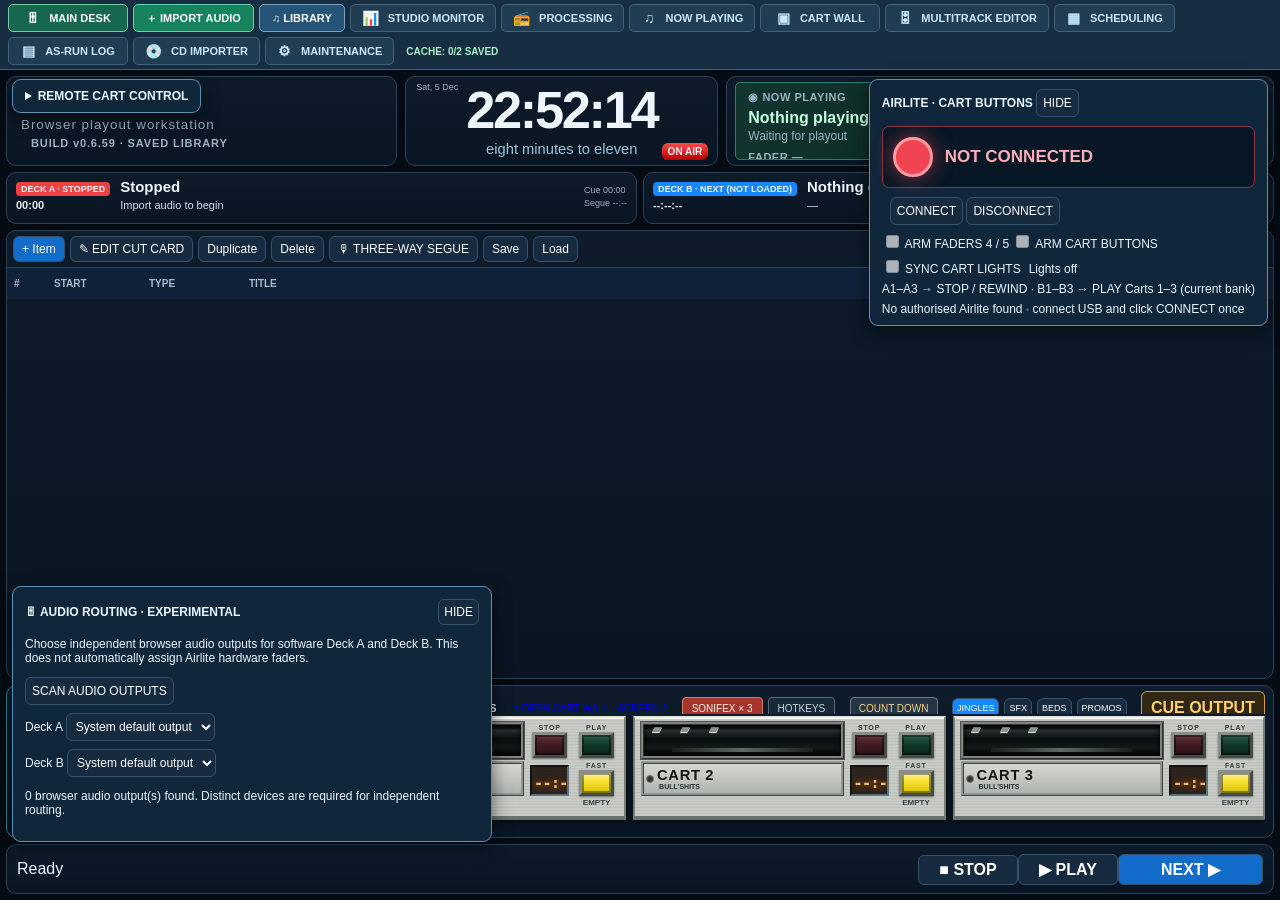
==== index.html @ cf6b505a "Dispatch Airlite CH6 fader state to hotbox and refresh script" ====
<!doctype html>
<html lang="en">
<head>
<meta charset="utf-8">
<meta name="viewport" content="width=device-width,initial-scale=1">
<meta name="theme-color" content="#07111e">
<title>Bull'sHits Playout</title>
<link rel="stylesheet" href="styles.css?v=0.6.49-cart-lamps">
<link rel="manifest" href="manifest.json">
<style>.cacheBadge{display:inline-block;color:#66ed9c;font:bold 9px Arial;margin-left:7px;white-space:nowrap}.row.cacheReady{box-shadow:inset 3px 0 #36cc74}</style><link rel="stylesheet" href="global-nav.css?v=0.6.57"><link rel="stylesheet" href="library-access.css?v=0.6.57"><style>main{grid-template-columns:minmax(0,1fr)!important}.rightPane{display:none!important}.left{min-width:0!important}.headers,.row{grid-template-columns:40px 95px 100px minmax(200px,1fr) 85px 85px 85px 90px!important}.toolbar{display:flex!important;align-items:center;flex-wrap:wrap!important}.toolbar>span{flex:1}.bullSpotifyVisible .rightPane{display:block!important;position:fixed!important;right:12px;top:90px;bottom:70px;width:420px;z-index:3500;overflow:auto;background:#0c1b2c;padding:10px;border:2px solid #5682a1}.bullSpotifyVisible .rightPane .library,.bullSpotifyVisible .rightPane .editor{display:none!important}.bullCard .bullPlayoutSection{border-top:1px solid #45647a;margin-top:18px;padding-top:12px}.bullCard .bullPlayoutSection #editorForm{display:grid;grid-template-columns:repeat(2,minmax(0,1fr));gap:8px}.bullCard .bullPlayoutSection #editorForm[hidden]{display:none!important}</style><style>/* v0.6.26: large centred studio clock */.top .clock{position:relative!important;display:flex!important;align-items:center!important;justify-content:center!important;gap:0!important;padding:3px 8px!important;overflow:hidden!important}.top .clock #clock{display:block!important;font:800 clamp(32px,3.6vw,54px)/1 'Consolas','Arial',monospace!important;font-variant-numeric:tabular-nums!important;letter-spacing:-.055em!important;text-align:center!important;white-space:nowrap!important;margin:auto!important;flex:0 1 auto!important}.top .clock #date{position:absolute!important;top:3px!important;left:8px!important;font-size:9px!important}.top .clock em{position:absolute!important;right:7px!important;bottom:5px!important;padding:3px 6px!important;font-size:10px!important}</style><style>/* v0.6.45: prevent dashboard panel collisions at desktop sizes */html,body{min-height:100%;height:auto!important}body{overflow:auto!important}.app{height:auto!important;min-height:calc(100dvh - 42px)!important;grid-template-rows:116px minmax(0,1fr) 62px!important;align-content:start!important}.top{min-height:116px!important;grid-template-columns:minmax(260px,1.1fr) minmax(270px,.72fr) minmax(360px,1.5fr)!important}.top>.panel{min-height:0!important}.top .clock #clock{font-size:clamp(35px,3.5vw,58px)!important}.top .back{min-height:0!important}main{min-height:0!important;overflow:visible!important}.left{grid-template-rows:200px minmax(235px,1fr) 125px 205px!important;min-height:789px!important;gap:9px!important}.decks{min-height:0!important;overflow:hidden!important}.deck{min-height:0!important;overflow:hidden!important}.deck canvas{height:55px!important}.scheduleBox{min-height:235px!important;overflow:hidden!important}.scheduleBox #schedule{min-height:0!important;overflow:auto!important}.hotbox{min-height:125px!important;overflow:hidden!important}.cartbox{min-height:205px!important;overflow:hidden!important}.cartHead{min-height:34px!important}.cartbox #carts{min-height:110px!important}.app>footer{min-height:62px!important;position:relative!important;z-index:1!important}.bullNav{position:relative!important;z-index:8!important}@media(max-width:1100px){.top{grid-template-columns:minmax(180px,1fr) minmax(220px,1fr) minmax(280px,1.4fr)!important}.top .clock #clock{font-size:clamp(30px,3.4vw,45px)!important}.left{grid-template-rows:200px minmax(235px,1fr) 125px 215px!important;min-height:800px!important}}@media(max-width:740px){.top{grid-template-columns:1fr!important;height:auto!important}.app{grid-template-rows:auto minmax(0,1fr) 62px!important}.top>.panel{min-height:100px!important}.decks{grid-template-columns:1fr!important;overflow:visible!important}.left{grid-template-rows:390px minmax(235px,1fr) 125px 225px!important;min-height:1020px!important}}</style><style>/* v0.6.45 compact single-screen studio desk */html,body{height:100%!important;min-height:0!important;overflow:hidden!important}.app{height:calc(100dvh - 42px)!important;min-height:0!important;grid-template-rows:90px minmax(0,1fr) 50px!important;gap:6px!important;padding:6px!important}.top{height:90px!important;min-height:0!important;grid-template-columns:minmax(200px,1fr) minmax(240px,.8fr) minmax(310px,1.4fr)!important}.top .clock #clock{font-size:clamp(31px,3.2vw,49px)!important}.top .brand h1{font-size:21px!important}.top .back .deskNowPlaying{padding:3px 10px!important}.top .back #deskNpTitle{font-size:18px!important}main{height:100%!important;min-height:0!important;overflow:hidden!important}.left{height:100%!important;min-height:0!important;grid-template-rows:52px minmax(110px,1fr) 63px 153px!important;gap:6px!important}.decks{height:52px!important;min-height:0!important;display:grid!important;grid-template-columns:1fr 1fr!important;gap:6px!important;overflow:hidden!important}.decks .deck{height:52px!important;min-height:0!important;padding:5px 9px!important;display:grid!important;grid-template-columns:auto minmax(0,1fr) auto!important;grid-template-rows:18px 18px!important;align-items:center!important;column-gap:10px!important;overflow:hidden!important}.decks .deck .deckhead{grid-column:1!important;grid-row:1/3!important;display:flex!important;flex-direction:column!important;gap:3px!important;align-items:flex-start!important}.decks .deck .deckhead b{font-size:9px!important;padding:2px 5px!important}.decks .deck .deckhead strong{font-size:11px!important}.decks .deck h2{grid-column:2!important;grid-row:1!important;font-size:15px!important;line-height:18px!important;margin:0!important;white-space:nowrap!important;overflow:hidden!important;text-overflow:ellipsis!important}.decks .deck p{grid-column:2!important;grid-row:2!important;font-size:11px!important;white-space:nowrap!important;overflow:hidden!important;text-overflow:ellipsis!important}.decks .deck canvas{display:none!important}.decks .deck .meta{grid-column:3!important;grid-row:1/3!important;display:flex!important;flex-direction:column!important;gap:3px!important;font-size:9px!important}.scheduleBox{height:100%!important;min-height:0!important;grid-template-rows:auto 31px minmax(0,1fr)!important}.scheduleBox .toolbar{padding:4px 6px!important;gap:5px!important;flex-wrap:nowrap!important;overflow-x:auto!important}.scheduleBox .toolbar button,.scheduleBox .toolbar select{font-size:12px!important;padding:5px 8px!important;white-space:nowrap!important}.scheduleBox .headers{height:31px!important}.scheduleBox #schedule{height:100%!important;min-height:0!important;overflow-y:auto!important}.hotbox{height:63px!important;min-height:0!important;padding:5px 9px!important;overflow:hidden!important;display:grid!important;grid-template-columns:150px minmax(0,1fr)!important;align-items:center!important;gap:10px!important}.hotbox .hotHeader{margin:0!important;display:block!important}.hotbox .hotHeader h3{font-size:11px!important;margin:0!important}.hotbox .hotHeader span{display:none!important}.hotbox .hotBody{min-height:0!important;display:flex!important;align-items:center!important;justify-content:space-between!important;gap:8px!important}.hotbox .hotInfo{min-width:0!important}.hotbox .hotInfo strong{font-size:12px!important}.hotbox .hotInfo small{font-size:10px!important}.hotbox .hotButtons{display:flex!important;gap:4px!important;flex-shrink:0!important}.hotbox .hotButtons button{font-size:11px!important;padding:5px 8px!important}.cartbox{height:153px!important;min-height:0!important;padding:5px 8px!important;overflow:hidden!important}.cartbox .cartHead{height:28px!important;min-height:0!important;margin-bottom:3px!important;gap:7px!important}.cartbox .cartHead h3{font-size:11px!important;white-space:nowrap!important}.cartbox #carts{height:100px!important;min-height:0!important;overflow:hidden!important}.cartbox .routingNote{display:none!important}.app>footer{height:50px!important;min-height:0!important;padding:4px 10px!important;z-index:2!important}.app>footer button{padding:5px 8px!important}.bullNav{min-height:0!important;height:42px!important;overflow:hidden!important}@media(max-height:760px){.app{grid-template-rows:78px minmax(0,1fr) 44px!important}.top{height:78px!important}.left{grid-template-rows:48px minmax(90px,1fr) 56px 132px!important}.decks,.decks .deck{height:48px!important}.hotbox{height:56px!important}.cartbox{height:132px!important}.cartbox #carts{height:86px!important}.app>footer{height:44px!important}}@media(max-width:1050px){.cartbox .cartHead{flex-wrap:nowrap!important;overflow-x:auto!important}.cartbox .cartHead>*{flex-shrink:0!important}.decks .deck .meta{display:none!important}}</style><style>/* v0.6.45: Fader C and Sonifex share bottom row */.left{grid-template-columns:minmax(215px,23%) minmax(0,1fr)!important;grid-template-rows:52px minmax(110px,1fr) 153px!important;column-gap:7px!important}.left>.decks{grid-column:1/-1!important;grid-row:1!important}.left>.scheduleBox{grid-column:1/-1!important;grid-row:2!important}.left>.hotbox{grid-column:1!important;grid-row:3!important;width:100%!important;height:153px!important;min-height:0!important;display:flex!important;flex-direction:column!important;align-items:stretch!important;justify-content:space-between!important;padding:10px!important;gap:8px!important}.left>.hotbox .hotHeader{display:flex!important;flex-direction:column!important;gap:3px!important}.left>.hotbox .hotHeader span{display:block!important;font-size:9px!important}.left>.hotbox .hotBody{flex:1!important;display:flex!important;flex-direction:column!important;align-items:stretch!important;justify-content:space-between!important;gap:6px!important}.left>.hotbox .hotInfo{overflow:hidden!important}.left>.hotbox .hotButtons{display:flex!important;justify-content:space-between!important;gap:4px!important}.left>.hotbox .hotButtons button{flex:1!important;padding:6px 2px!important;font-size:10px!important;min-width:0!important}.left>.cartbox{grid-column:2!important;grid-row:3!important;height:153px!important;min-width:0!important}.left>.cartbox .cartHead{overflow:hidden!important}.left>.cartbox .cartHead h3{font-size:10px!important}.left>.cartbox .cartWallLink{font-size:10px!important}.left>.cartbox .cartBanks button{padding:4px!important;font-size:9px!important}.left>.cartbox #carts{height:100px!important;min-height:0!important}@media(max-height:760px){.left{grid-template-rows:48px minmax(90px,1fr) 132px!important}.left>.hotbox,.left>.cartbox{height:132px!important}.left>.cartbox #carts{height:86px!important}}@media(max-width:1050px){.left{grid-template-columns:minmax(175px,24%) minmax(0,1fr)!important}.left>.cartbox .cartHead .cartWallLink{display:none!important}.left>.cartbox .cartHead{gap:4px!important}}</style><style>/* v0.6.45: unclipped compact live panel */.top .back{height:90px!important;min-height:0!important;box-sizing:border-box!important;overflow:hidden!important;padding:5px 8px!important}.top .back .deskNowPlaying{height:100%!important;min-height:0!important;box-sizing:border-box!important;padding:5px 12px!important;display:grid!important;grid-template-rows:15px minmax(0,1fr) 14px!important;align-items:center!important;gap:1px!important;position:relative!important;overflow:hidden!important}.top .back .deskNpTop,.top .back .deskNpFoot{height:100%!important;min-height:0!important;align-self:center!important;line-height:14px!important}.top .back #deskNpTitle{font-size:clamp(14px,1.35vw,19px)!important;line-height:21px!important;align-self:center!important;margin:0!important}.top .back #deskNpArtist{font-size:10px!important;line-height:12px!important;position:absolute!important;left:12px!important;top:49px!important;right:12px!important;max-width:75%!important}.top .back .deskNpFoot{margin-top:0!important}.top .back .deskNpTop span,.top .back .deskNpFoot span{align-self:center!important}@media(max-height:760px){.top .back{height:78px!important}.top .back .deskNowPlaying{grid-template-rows:14px minmax(0,1fr) 13px!important}.top .back #deskNpArtist{top:43px!important}}</style><style>/* v0.6.45: coherent Now Playing header and Sonifex machine fit */.top .back .deskNowPlaying{display:flex!important;flex-direction:column!important;justify-content:space-between!important;align-items:stretch!important;gap:2px!important;padding:5px 10px!important}.top .back .deskNpTop{height:14px!important;flex:0 0 14px!important;line-height:14px!important}.top .back .deskNpMiddle{display:flex!important;align-items:center!important;gap:8px!important;min-width:0!important;min-height:0!important;flex:1 1 auto!important;overflow:hidden!important}.top .back .deskNpMiddle #deskNpArtwork{position:static!important;float:none!important;width:36px!important;height:36px!important;flex:0 0 36px!important;object-fit:cover!important;margin:0!important}.top .back .deskNpWords{display:flex!important;flex-direction:column!important;justify-content:center!important;min-width:0!important;flex:1!important;gap:2px!important;overflow:hidden!important}.top .back #deskNpTitle{position:static!important;font-size:clamp(14px,1.3vw,19px)!important;line-height:20px!important;align-self:stretch!important;margin:0!important;white-space:nowrap!important;text-overflow:ellipsis!important;overflow:hidden!important}.top .back #deskNpArtist{position:static!important;max-width:none!important;font-size:11px!important;line-height:13px!important;white-space:nowrap!important;overflow:hidden!important;text-overflow:ellipsis!important}.top .back .deskNpFoot{height:17px!important;min-height:17px!important;flex:0 0 17px!important;line-height:17px!important;display:flex!important;justify-content:space-between!important;align-items:center!important}.top .back .deskNpTimers{display:flex!important;gap:14px!important;font-size:10px!important;white-space:nowrap!important}.top .back .deskNpTimers b{color:#d8fff0!important;font-size:12px!important;font-variant-numeric:tabular-nums!important}.left>.cartbox #carts{height:calc(100% - 27px)!important;max-height:none!important;overflow:visible!important}.left>.cartbox{overflow:hidden!important;padding-bottom:2px!important}.left>.cartbox .cartHead{height:23px!important;min-height:23px!important;margin-bottom:2px!important}.left>.cartbox #carts .cartMachine,.left>.cartbox #carts .sonifex{max-height:100%!important}@media(max-height:760px){.top .back .deskNpMiddle #deskNpArtwork{width:30px!important;height:30px!important;flex-basis:30px!important}.top .back #deskNpTitle{font-size:15px!important}}</style><style>/* v0.6.45 desk clock and stable Now Playing placement */.top .clock{position:relative!important;display:flex!important;flex-direction:column!important;align-items:center!important;justify-content:center!important;gap:1px!important;padding:3px 8px 8px!important}.top .clock #clock{margin:0!important;flex:0 0 auto!important;line-height:1!important}.top .clock #clockWords{display:block!important;color:#9cc5da!important;font-size:11px!important;letter-spacing:.055em!important;line-height:14px!important;text-align:center!important;white-space:nowrap!important}.top .back .deskNowPlaying{position:relative!important;display:grid!important;grid-template-columns:minmax(0,1fr)!important;grid-template-rows:16px minmax(0,1fr) 19px!important;align-items:stretch!important;justify-content:stretch!important;gap:2px!important;overflow:hidden!important;padding:5px 12px!important}.top .back .deskNpTop{grid-row:1!important;display:flex!important;align-items:center!important;justify-content:space-between!important;height:16px!important;line-height:16px!important;flex:none!important}.top .back .deskNpMiddle{grid-row:2!important;display:flex!important;flex-direction:row!important;align-items:center!important;justify-content:flex-start!important;min-height:0!important;min-width:0!important;overflow:hidden!important}.top .back .deskNpWords{position:static!important;display:flex!important;flex-direction:column!important;justify-content:center!important;align-items:flex-start!important;gap:0!important;min-width:0!important;overflow:hidden!important}.top .back #deskNpTitle{position:static!important;display:block!important;font-size:17px!important;line-height:20px!important;height:auto!important;min-height:0!important;align-self:stretch!important;white-space:nowrap!important;overflow:hidden!important;text-overflow:ellipsis!important}.top .back #deskNpArtist{position:static!important;display:block!important;font-size:11px!important;line-height:13px!important;height:auto!important;max-width:100%!important;min-height:0!important;white-space:nowrap!important;overflow:hidden!important;text-overflow:ellipsis!important}.top .back .deskNpFoot{grid-row:3!important;position:static!important;display:flex!important;justify-content:space-between!important;align-items:center!important;line-height:18px!important;height:19px!important;min-height:19px!important;margin:0!important}.top .back .deskNpTimers{display:flex!important;gap:13px!important;align-items:center!important}.top .back .deskNpTimers span{white-space:nowrap!important}.top .back .deskNpTimers b{font-size:12px!important}.left>.cartbox #carts{overflow:hidden!important}</style><script>document.addEventListener('DOMContentLoaded',()=>{const out=document.getElementById('clockWords');if(!out)return;const units=['zero','one','two','three','four','five','six','seven','eight','nine','ten','eleven','twelve','thirteen','fourteen','fifteen','sixteen','seventeen','eighteen','nineteen'];const tens=['','','twenty','thirty','forty','fifty'];const word=n=>n<20?units[n]:tens[Math.floor(n/10)]+(n%10?' '+units[n%10]:'');const update=()=>{const d=new Date(),h=d.getHours(),m=d.getMinutes();const hour12=n=>n%12||12;const next=hour12(h+1),current=hour12(h);out.textContent=m===0?word(current)+" o'clock":m===15?'quarter past '+word(current):m===30?'half past '+word(current):m===45?'quarter to '+word(next):m<30?word(m)+' minute'+(m===1?'':'s')+' past '+word(current):word(60-m)+' minute'+(60-m===1?'':'s')+' to '+word(next)};update();setInterval(update,1000)});</script><style>/* v0.6.45 two-line cassette label */#carts.machineView .sonifexFace .sfCassetteLabel{display:flex!important;flex-direction:column!important;align-items:center!important;justify-content:center!important;gap:0!important;top:1px!important;bottom:1px!important;min-height:0!important;padding:1px 3px!important;white-space:normal!important;line-height:10px!important;overflow:hidden!important}#carts.machineView .sonifexFace .sfCassetteLabel .sfArtistLine,#carts.machineView .sonifexFace .sfCassetteLabel .sfTitleLine{display:block!important;max-width:100%!important;white-space:nowrap!important;overflow:hidden!important;text-overflow:ellipsis!important;line-height:10px!important}#carts.machineView .sonifexFace .sfCassetteLabel .sfArtistLine{font-size:9px!important;font-weight:900!important}#carts.machineView .sonifexFace .sfCassetteLabel .sfTitleLine{font-size:9px!important;font-weight:500!important}</style><style>/* v0.6.45 */.bullSpotifyVisible #bullSpotifyClose{display:block!important;position:sticky!important;top:0!important;margin:0 0 12px auto!important;z-index:10!important;padding:9px 14px!important;background:#9d3034!important;color:white!important;border:1px solid #ff8a8a!important;border-radius:5px!important;font-weight:800!important;cursor:pointer!important}#bullSpotifyClose{display:none!important}.bullCardShade{z-index:12000!important}.bullCardActions{display:flex!important;align-items:center!important;gap:8px!important;flex-wrap:wrap!important}.bullCardActions button:last-child{margin-left:auto!important}</style><style>/* v0.6.45: Now Playing no-overlap layout */
.top .back .deskNowPlaying{display:grid!important;grid-template-columns:minmax(0,1fr)!important;grid-template-rows:16px minmax(36px,1fr) 19px!important;gap:3px!important;padding:6px 12px!important;overflow:hidden!important;align-items:stretch!important;justify-content:stretch!important}
.top .back .deskNpTop{grid-row:1!important;position:static!important;height:16px!important;min-height:16px!important;display:flex!important;align-items:center!important;justify-content:space-between!important}
.top .back .deskNpMiddle{grid-row:2!important;position:static!important;display:flex!important;min-height:36px!important;min-width:0!important;align-items:center!important;gap:8px!important;overflow:hidden!important}
.top .back .deskNpWords{position:static!important;display:flex!important;flex-direction:column!important;justify-content:center!important;align-items:flex-start!important;gap:2px!important;min-width:0!important;flex:1 1 auto!important;overflow:hidden!important}
.top .back #deskNpTitle,.top .back #deskNpArtist{position:static!important;top:auto!important;left:auto!important;right:auto!important;bottom:auto!important;display:block!important;width:100%!important;max-width:100%!important;height:auto!important;min-height:0!important;margin:0!important;padding:0!important;white-space:nowrap!important;overflow:hidden!important;text-overflow:ellipsis!important}
.top .back #deskNpTitle{font-size:16px!important;line-height:19px!important}
.top .back #deskNpArtist{font-size:12px!important;line-height:15px!important}
.top .back .deskNpFoot{grid-row:3!important;position:static!important;height:19px!important;min-height:19px!important;display:flex!important;align-items:center!important;justify-content:space-between!important;gap:10px!important}
.top .back .deskNpTimers{display:flex!important;align-items:center!important;gap:12px!important;white-space:nowrap!important}
</style><style>/* v0.6.45: centred oversized studio clock, spoken-time caption */
.top .clock{position:relative!important;display:flex!important;flex-direction:column!important;justify-content:center!important;align-items:center!important;gap:3px!important;padding:6px 44px 8px!important;min-width:0!important}
.top .clock #clock{display:block!important;font-size:clamp(39px,4.3vw,70px)!important;font-weight:800!important;line-height:1!important;letter-spacing:-.045em!important;text-align:center!important;align-self:center!important;margin:0!important;max-width:100%!important;white-space:nowrap!important}
.top .clock #clockWords{position:static!important;display:block!important;font-size:clamp(11px,1.05vw,15px)!important;line-height:17px!important;letter-spacing:0!important;text-align:center!important;white-space:normal!important;max-width:100%!important}
</style><style>/* v0.6.45: centred, enlarged studio clock and conversational words */
.top .clock{position:relative!important;display:flex!important;flex-direction:column!important;justify-content:center!important;align-items:center!important;gap:4px!important;padding:8px 12px!important;text-align:center!important;overflow:hidden!important}
.top .clock #clock{position:static!important;display:block!important;align-self:center!important;margin:0!important;padding:0!important;font-family:Consolas,'Arial',monospace!important;font-size:clamp(42px,4.1vw,70px)!important;font-weight:800!important;line-height:1!important;letter-spacing:-.045em!important;font-variant-numeric:tabular-nums!important;text-align:center!important;white-space:nowrap!important;max-width:100%!important}
.top .clock #clockWords{position:static!important;display:block!important;align-self:center!important;margin:0!important;padding:0!important;font-size:clamp(12px,1.15vw,16px)!important;line-height:18px!important;white-space:normal!important;text-align:center!important;max-width:100%!important}
.top .clock #date{position:absolute!important;top:5px!important;left:10px!important}
.top .clock em{position:absolute!important;right:9px!important;bottom:5px!important}
@media(max-width:1100px){.top .clock #clock{font-size:clamp(36px,4vw,54px)!important}}
</style><style>
#carts .sfStatus{cursor:pointer;user-select:none}
#carts .sfStatus.cueReady{background:#e6a426!important;color:#241800!important;border-color:#ffe29c!important;box-shadow:0 0 11px #e6a426b0,inset 0 0 6px #ffdf8b!important;font-weight:900}
#carts .cartCued{outline:2px solid #f5b632;outline-offset:-2px}
#cartCueOutput{font-weight:800;color:#ffcf6c;border:1px solid #d39c32;background:#302715;cursor:pointer}
</style></head>
<body><script src="global-nav.js?v=0.6.57" defer></script>
<nav class="bullNav" style="display:flex;gap:12px;align-items:center;padding:7px 12px;background:#172e42;font-size:12px"><a style="color:#b5e4ff" href="production-studio.html" target="_blank" rel="noopener">↗ PRODUCTION STUDIO</a><a style="color:#b5e4ff" href="scheduling.html" target="_blank" rel="noopener">↗ SCHEDULING</a><a style="color:#b5e4ff" href="logging.html" target="_blank" rel="noopener">↗ AS-RUN LOG</a><a style="color:#b5e4ff" href="cart-wall.html" target="_blank" rel="noopener">↗ CART WALL</a><a style="color:#b5e4ff" href="studio-monitor.html" target="_blank" rel="noopener">↗ STUDIO MONITOR</a><a style="color:#b5e4ff" href="now-playing.html" target="_blank" rel="noopener">↗ NOW PLAYING</a><a style="color:#b5e4ff" href="cd-importer.html" target="_blank" rel="noopener">↗ CD IMPORTER</a><span id="safetyCacheStatus" style="color:#a6f5ca;font-size:10px;white-space:nowrap">CACHE: PREPARING</span></nav><div class="app">
<header class="top">
  <section class="panel brand"><h1>BULL'S<b>HITS</b> <span>DEMO</span></h1><small>Browser playout workstation</small><span class="devVersion" title="Development build">BUILD v0.6.59 · SAVED LIBRARY</span></section>
  <section class="panel clock"><div id="date"></div><strong id="clock"></strong><div id="clockWords" aria-label="Time in words"></div><em>ON AIR</em></section>
  <section class="panel back"><div class="backTiming" style="display:none"><small>BACKTIME TO NEXT HARD</small><strong id="backtime">--:--</strong><span id="hardLabel">No hard event</span></div><div class="deskNowPlaying" title="Live Now Playing metadata"><div class="deskNpTop"><span>◉ NOW PLAYING</span><span id="deskNpState">OFF AIR</span></div><div class="deskNpMiddle"><img id="deskNpArtwork" alt="Album cover" style="display:none"><div class="deskNpWords"><strong id="deskNpTitle">Nothing playing</strong><span id="deskNpArtist">Waiting for playout</span></div></div><div class="deskNpFoot"><span id="deskNpFader">FADER —</span><span class="deskNpTimers"><span>UP <b id="deskNpElapsed">00:00</b></span><span>DOWN <b id="deskNpRemaining">00:00</b></span></span></div></div><div class="hiddenMeter"><canvas id="masterMeter" width="360" height="77"></canvas><span id="meterStatus"></span></div></section>
</header>

<main>
<section class="left">
  <div class="decks">
    <section class="panel deck">
      <div class="deckhead"><b class="now">FADER A/B · NOW</b><strong id="remain">00:00</strong></div>
      <h2 id="nowTitle">Stopped</h2><p id="nowArtist">Import audio to begin</p>
      <canvas id="waveNow" width="900" height="70"></canvas>
      <div class="meta"><span id="nowCue">Cue 00:00</span><span id="nowSegue">Segue --:--</span></div>
    </section>
    <section class="panel deck">
      <div class="deckhead"><b class="next">FADER A/B · NEXT</b><strong id="nextStart">--:--:--</strong></div>
      <h2 id="nextTitle">Nothing queued</h2><p id="nextArtist">—</p>
      <canvas id="waveNext" width="500" height="70"></canvas>
      <div class="meta"><span id="nextType">—</span><span id="nextDuration">00:00</span></div>
    </section>
  </div>

  <section class="panel scheduleBox">
    <div class="toolbar">
      <button id="addBlank">+ Item</button><button id="duplicate">Duplicate</button><button id="deleteItem">Delete</button>
      <button id="voiceTrackBtn">🎙 THREE-WAY SEGUE</button><button id="saveSchedule">Save</button><button id="loadSchedule">Load</button>
      <span></span><select id="mode"><option>AUTO</option><option>ASSIST</option><option>LIVE</option></select>
    </div>
    <div class="headers"><div>#</div><div>START</div><div>TYPE</div><div>TITLE</div><div>DUR</div><div>INTRO</div><div>SEGUE</div><div>END</div></div>
    <div id="schedule"></div>
  </section>

  <section class="panel hotbox" id="hotbox"><div class="hotHeader"><h3>FADER C · HOTBOX</h3><span>DRAG & DROP</span></div><div class="hotBody"><div class="hotInfo"><strong id="hotTitle">Drop audio here</strong><small id="hotDetail">From library, playlist or carts</small></div><div class="hotButtons"><button id="hotPlay">▶ PLAY</button><button id="hotStop">■ STOP</button><button id="hotClear">✕ CLEAR</button></div></div></section>

  <section class="panel cartbox">
  <div class="cartHead"><h3>FADER D · SONIFEX CART MACHINES</h3><a href="cart-wall.html" target="_blank" rel="noopener" class="cartWallLink">↗ OPEN CART WALL · SCREEN 2</a><div id="cartViewTabs"><button data-view="machines" class="active">SONIFEX × 3</button><button data-view="hotkeys">HOTKEYS</button></div><button id="cartCounterMode" title="Toggle cart counter direction">COUNT DOWN</button><div class="cartBanks"><button class="bank active" data-bank="0">JINGLES</button><button class="bank" data-bank="1">SFX</button><button class="bank" data-bank="2">BEDS</button><button class="bank" data-bank="3">PROMOS</button></div></div>
  <div id="carts"></div><div class="routingNote">Routing plan: A/B alternating main playout · C independent hotbox · D carts. Optional fader control: CH4 → Deck A · CH5 → Deck B · down stops and loads the next available item.</div>
</section>
</section>

<aside class="rightPane">
  <section class="panel library">
    <h3>AUDIO LIBRARY</h3><button id="loadDemoLibrary" title="Generate five original playable test tracks">LOAD DEMO LIBRARY</button>
    <input id="search" placeholder="Search title or artist">
    <label class="import">Import audio<input id="audioFiles" type="file" accept="audio/*" multiple hidden></label>
    <div id="library"></div>
  </section>

  <section class="panel spotify">
  <div class="spotifyHead"><h3>SPOTIFY REFERENCE</h3><button id="spotifyConnect">Connect Spotify</button></div>
  <div class="spotifySearch"><input id="spotifyQuery" placeholder="Search Spotify for a track or artist"><button id="spotifySearchBtn">Search</button></div>
  <div id="spotifyStatus" class="spotifyStatus">Not connected</div><button id="spotifyListenSelected" title="Listen to selected Spotify track using the official Spotify player">▶ Listen to selected Spotify track</button>
  <div id="spotifyResults" class="spotifyResults"></div>
</section>

<section class="panel editor">
    <h3>ITEM EDITOR</h3>
    <div id="emptyEditor">Select an item in the running order.</div>
    <div id="editorForm" hidden>
      <label>Title<input id="eTitle"></label>
      <label>Artist / detail<input id="eArtist"></label>
      <div class="two"><label>Duration<input id="eDur"></label><label>Start type<select id="eType"><option value="auto">AUTO</option><option value="manual">MANUAL</option><option value="soft">SOFT</option><option value="hard">HARD</option></select></label></div>
      <div class="two"><label>Intro<input id="eIntro"></label><label>Cue<input id="eCue"></label></div>
      <div class="two"><label>Segue<input id="eSegue"></label><label>Fade<input id="eFade"></label></div>
      <label>Fixed hard time<input id="eFixed" placeholder="15:00:00"></label>
    </div>
  </section>
</aside>
</main>

<footer class="panel"><div id="status">Ready</div><div><button id="stopBtn">■ STOP</button><button id="playBtn">▶ PLAY</button><button id="nextBtn" class="go">NEXT ▶</button></div></footer>
</div>
<audio id="deckA"></audio><audio id="deckB"></audio>
<div id="cartModal" class="modal hidden"><div class="modalCard"><h3>Edit cart</h3><label>Name<input id="cartName"></label><label>Colour<input id="cartColor" type="color"></label><label><input id="cartLoop" type="checkbox"> Loop</label><div class="modalActions"><button id="cartClear">Clear cart</button><button id="cartCancel">Cancel</button><button id="cartSave" class="go">Save</button></div></div></div>
<div id="spotifyListenModal" class="modal hidden"><div class="modalCard spotifyListenCard"><div class="spotifyListenHead"><h3>SPOTIFY — PERSONAL LISTENING</h3><button id="spotifyListenClose">✕ Close</button></div><p>Official Spotify player. Playback requires Spotify login and is separate from Eldoret's playout decks, carts and mixer.</p><iframe id="spotifyListenFrame" title="Spotify personal listening" src="about:blank" width="100%" height="352" frameborder="0" allow="autoplay; clipboard-write; encrypted-media; fullscreen; picture-in-picture" loading="lazy"></iframe></div></div><div id="toast"></div>
<script src="cut-levels.js?v=0.6.56"></script><script src="meter.js?v=0.6.58"></script><script src="desk-now-playing.js?v=0.6.51-fader-start"></script>
<script src="audit.js?v=0.6.45"></script>
<script src="safety-cache.js?v=0.6.45"></script><script src="audio-library.js?v=0.6.59"></script><script src="app.js?v=0.6.60-cue-deck"></script>
<script src="fader-decks.js?v=0.6.52"></script>
<script src="markers.js?v=0.6.52"></script>
<script src="hotbox.js?v=0.6.61-fader-c"></script>
<script src="voice-track.js?v=0.6.52"></script>
<script src="demo-library.js?v=0.6.45"></script>
<script src="cut-cards.js?v=0.6.52"></script><script src="library-access.js?v=0.6.45"></script><script src="desk-layout.js?v=0.6.45"></script><script>
/* Airlite input: existing CH4 start plus A/B programmable buttons. */
(()=>{'use strict';
const bar=document.createElement('div');
bar.style.cssText='position:fixed;right:12px;top:calc(var(--bull-nav-height,39px) + 9px);z-index:9998;max-width:min(440px,calc(100vw - 48px));background:#10263b;color:#eaf6ff;border:1px solid #5c93b4;border-radius:9px;padding:9px 12px;font:12px Arial;box-shadow:0 5px 18px #0008';
bar.innerHTML='<strong>AIRLITE · CART BUTTONS</strong> <button id="airlitePanelToggle" type="button" aria-expanded="true" style="padding:6px">HIDE</button><div id="airliteConnectionBadge" role="status" aria-live="polite" style="display:flex;align-items:center;gap:12px;padding:10px;margin:9px 0;background:#071726;border:1px solid #8c3542;border-radius:7px"><span id="airliteConnectionLamp" aria-hidden="true" style="display:inline-block;flex-shrink:0;width:40px;height:40px;border-radius:50%;background:#f04452;border:3px solid #ff9a9f;box-shadow:0 0 18px #f0445280"></span><strong id="airliteConnectionLabel" style="font-size:17px;color:#ffadb4">NOT CONNECTED</strong></div><div id="airlitePanelBody" style="margin-top:7px"><button id="airliteTestConnect" style="margin-left:8px;padding:6px">CONNECT</button> <button id="airliteDisconnect" disabled style="padding:6px">DISCONNECT</button><div style="margin-top:7px"><label><input id="airliteTestArm" type="checkbox" disabled> ARM FADERS 4 / 5</label> <label><input id="airliteCartArm" type="checkbox" disabled> ARM CART BUTTONS</label></div><div style="margin-top:6px"><label><input id="airliteLedEnable" type="checkbox" disabled> SYNC CART LIGHTS</label><span id="airliteLedStatus" style="margin-left:8px">Lights off</span></div><div style="margin-top:6px">A1–A3 → STOP / REWIND · B1–B3 → PLAY Carts 1–3 (current bank)</div><div id="airliteTestStatus" style="margin-top:6px" aria-live="polite">Disconnected · buttons v1</div></div>';
document.body.append(bar);
const panelToggle=bar.querySelector('#airlitePanelToggle'),panelBody=bar.querySelector('#airlitePanelBody');
panelToggle.onclick=()=>{panelBody.hidden=!panelBody.hidden;panelToggle.textContent=panelBody.hidden?'SHOW':'HIDE';panelToggle.setAttribute('aria-expanded',String(!panelBody.hidden))};
let device=null,previous=null,buttonMasks=[0,0];
const status=bar.querySelector('#airliteTestStatus'),arm=bar.querySelector('#airliteTestArm'),cartArm=bar.querySelector('#airliteCartArm'),connect=bar.querySelector('#airliteTestConnect'),disconnect=bar.querySelector('#airliteDisconnect');

// D&R Airlite USB HID Control Protocol v1.5, sections 3 and 4.1.1:
// report 0; fixed 10-byte data; [size=4, command=2, LED ID, colour].
// Only the individual A1–A3 and B1–B3 LED IDs are written.
const ledEnable=bar.querySelector('#airliteLedEnable'),ledStatus=bar.querySelector('#airliteLedStatus');
let ledWork=Promise.resolve(),ledVersion=0,ledOwned=false;
const ledSent=new Map();
function reset(){window.bullFaderArm?.(false);window.bullHotboxArm?.(false);previous=null;buttonMasks=[0,0];arm.checked=false;cartArm.checked=false;ledVersion++;ledSent.clear();ledOwned=false;ledEnable.checked=false;ledStatus.textContent='Lights off';}
function syncLights(clear=false){
 if(!device?.opened||(!ledEnable.checked&&!ledOwned&&!clear))return ledWork;
 const target=device,version=ledVersion,states=window.bullCartStates?.()||[];
 for(let slot=0;slot<3;slot++){
  const state=states[slot]||{},playing=!!state.playing;
  const colours=clear||!ledEnable.checked?[0,0]:[playing?1:0,state.loaded&&!playing?2:0];
  for(const [id,colour] of [[slot,colours[0]],[slot+8,colours[1]]]){
   if(ledSent.get(id)===colour)continue;
   ledSent.set(id,colour);
   ledWork=ledWork.then(async()=>{
    if(version!==ledVersion||device!==target||!target.opened)return;
    const packet=new Uint8Array(10);packet.set([4,2,id,colour]);
    await target.sendReport(0,packet);
    ledStatus.textContent=ledEnable.checked?'Light commands sent · B green PLAY / A red STOP':'Cart lights cleared';
   }).catch(err=>{
    if(version!==ledVersion)return;
    ledVersion++;ledSent.clear();ledOwned=false;ledEnable.checked=false;
    ledStatus.textContent='Light command failed: '+err.message;
   });
  }
 }
 if(clear||!ledEnable.checked)ledOwned=false;
 return ledWork;
}
ledEnable.onchange=()=>{if(ledEnable.checked){ledOwned=true;ledSent.clear();}syncLights()};
setInterval(()=>{syncLights()},200);
function report(e){
 const bytes=Array.from(new Uint8Array(e.data.buffer,e.data.byteOffset,e.data.byteLength));
 // Monitor recordings include the protocol header in data, with reportId 0.
 if(bytes[0]===0x04&&bytes[1]===0xc4&&bytes.length>=10){
  const next=[bytes[2],bytes[3]],pressed=[];
  next.forEach((mask,bank)=>{
   const rising=mask&~buttonMasks[bank];
   for(let bit=0;bit<8;bit++)if(rising&(1<<bit)){
    const name=(bank===0?'A':'B')+(bit+1);pressed.push(name);
    if(cartArm.checked&&bit<3){if(bank===0)stopCart(bit);else startCart(bit);}
   }
  });
  buttonMasks=next;
  if(pressed.length)status.textContent=pressed.map(name=>name+(cartArm.checked&&/^[AB][1-3]$/.test(name)?' → Cart '+name.slice(1)+(name[0]==='B'?' START':' STOP / REWIND'):cartArm.checked?' · unassigned':' · disarmed')).join(' / ');
  return;
 }
 // EA is the fader-state report captured on CH4 and CH5. E0 is a channel-button report.
 if(bytes.length===10&&bytes[0]===0x0a&&bytes[1]===0xea){
  window.bullFaderSignal?.(bytes);
  window.bullHotboxFaderSignal?.(bytes);
 }

}
const badge=bar.querySelector('#airliteConnectionBadge'),lamp=bar.querySelector('#airliteConnectionLamp'),connectionLabel=bar.querySelector('#airliteConnectionLabel');
let connecting=false,manuallyStopped=false,connectionVersion=0,pendingDevice=null;
function showConnection(connected,text){
 const colour=connected?'#32e77b':'#f04452';
 lamp.style.background=colour;lamp.style.borderColor=connected?'#a5ffc6':'#ff9a9f';
 lamp.style.boxShadow='0 0 20px '+colour+'99';
 badge.style.borderColor=connected?'#287b4b':'#8c3542';
 connectionLabel.style.color=connected?'#a5ffc6':'#ffadb4';
 connectionLabel.textContent=text||(connected?'AIRLITE CONNECTED':'NOT CONNECTED');
}
function disconnected(message='Disconnected · click CONNECT to select the Airlite'){
 connectionVersion++;
 if(device)device.removeEventListener('inputreport',report);
 device=null;pendingDevice=null;reset();
 arm.disabled=true;cartArm.disabled=true;ledEnable.disabled=true;disconnect.disabled=true;
 connect.textContent='CONNECT';showConnection(false);status.textContent=message;
}
const isAirlite=d=>d.vendorId===0x0805&&d.productId===0x1402;
async function attach(target,manual){
 const version=++connectionVersion;pendingDevice=target;
 showConnection(false,'CONNECTING…');
 try{
  if(!target.opened)await target.open();
  if(version!==connectionVersion){if(target.opened&&target!==device)try{await target.close()}catch{}return}
  if(device&&device!==target){device.removeEventListener('inputreport',report);try{if(device.opened)await device.close()}catch{}}
  device=target;pendingDevice=null;reset();
  device.removeEventListener('inputreport',report);device.addEventListener('inputreport',report);
  arm.disabled=false;cartArm.disabled=false;ledEnable.disabled=false;disconnect.disabled=false;
  connect.textContent='RECONNECT';showConnection(true);
  status.textContent=(manual?'Connected':'Automatically connected')+' · arm carts / faders to enable controls';
  // Automatic USB connection does not require or unlock browser audio playback.
  if(manual)try{await window.bullResumeAudio?.()}catch{}
 }catch(err){
  if(version!==connectionVersion)return;
  pendingDevice=null;
  if(device?.opened){showConnection(true);status.textContent='Reconnect failed: '+err.message}
  else disconnected('Connection failed: '+err.message+' · click CONNECT to retry');
 }
}
connect.onclick=async()=>{
 if(connecting)return;
 if(!navigator.hid){showConnection(false,'USB UNAVAILABLE');status.textContent='WebHID unavailable · use Chrome on Donkey';return}
 connecting=true;connect.disabled=true;manuallyStopped=false;
 try{
  const found=await navigator.hid.requestDevice({filters:[{vendorId:0x0805,productId:0x1402}]});
  if(found.length)await attach(found[0],true);
 }catch(err){status.textContent='Connection failed: '+err.message;if(!device?.opened)showConnection(false)}
 finally{connecting=false;connect.disabled=false}
};
disconnect.onclick=async()=>{
 manuallyStopped=true;connectionVersion++;pendingDevice=null;disconnect.disabled=true;
 showConnection(false);const old=device;
 ledEnable.checked=false;await syncLights(true);
 disconnected('Disconnected manually · click CONNECT to reconnect');
 try{if(old?.opened)await old.close()}catch(err){status.textContent='Disconnected: '+err.message}
};
async function autoConnect(){
 if(connecting||manuallyStopped||device?.opened)return;
 if(!navigator.hid?.getDevices){showConnection(false,'USB UNAVAILABLE');status.textContent='Automatic USB access unavailable · use CONNECT in Chrome on Donkey';return}
 connecting=true;connect.disabled=true;
 const version=connectionVersion;
 try{
  status.textContent='Checking previously authorised Airlite…';
  const found=(await navigator.hid.getDevices()).filter(isAirlite);
  if(version!==connectionVersion||manuallyStopped)return;
  if(found.length===1)await attach(found[0],false);
  else{showConnection(false);status.textContent=found.length?'Multiple Airlite devices · click CONNECT to choose':'No authorised Airlite found · connect USB and click CONNECT once';}
 }catch(err){if(version===connectionVersion){showConnection(false);status.textContent='Automatic connection unavailable: '+err.message+' · click CONNECT'}}
 finally{connecting=false;connect.disabled=false}
}
navigator.hid?.addEventListener('disconnect',e=>{if(e.device===device||e.device===pendingDevice)disconnected('Airlite unplugged · waiting for USB reconnection')});
navigator.hid?.addEventListener('connect',e=>{if(isAirlite(e.device))autoConnect()});
autoConnect();
arm.onchange=async()=>{try{await window.bullFaderArm?.(arm.checked);window.bullHotboxArm?.(arm.checked)}catch(err){arm.checked=false;status.textContent='Fader setup failed: '+err.message}};
cartArm.onchange=()=>{status.textContent=cartArm.checked?'Carts armed · A1–A3 STOP / REWIND · B1–B3 PLAY':'Cart buttons disarmed'};
})();
</script>
<script>
/* Browser audio output routing diagnostic: separate sink selection per playout deck. */
(()=>{'use strict';
const panel=document.createElement('section');
panel.id='bullAudioRouting';
panel.style.cssText='position:fixed;left:12px;bottom:58px;z-index:9997;width:min(480px,calc(100vw - 24px));max-height:55vh;overflow:auto;background:#10263b;color:#eaf6ff;border:1px solid #5c93b4;border-radius:9px;padding:12px;font:12px Arial;box-shadow:0 5px 18px #0008';
panel.innerHTML='<div style="display:flex;justify-content:space-between;align-items:center"><strong>🎚 AUDIO ROUTING · EXPERIMENTAL</strong><button id="routeToggle" style="padding:5px">HIDE</button></div><div id="routeBody"><p>Choose independent browser audio outputs for software Deck A and Deck B. This does not automatically assign Airlite hardware faders.</p><button id="routeScan" style="padding:6px">SCAN AUDIO OUTPUTS</button><div style="margin-top:8px">Deck A <select id="routeA" style="max-width:85%;padding:5px"></select></div><div style="margin-top:8px">Deck B <select id="routeB" style="max-width:85%;padding:5px"></select></div><p id="routeStatus">Outputs not scanned yet.</p></div>';
document.body.append(panel);
const $=id=>document.getElementById(id),A=$('deckA'),B=$('deckB'),status=$('routeStatus');
const toggle=$('routeToggle'),body=$('routeBody');
toggle.onclick=()=>{const hidden=body.hidden;body.hidden=!hidden;toggle.textContent=hidden?'HIDE':'SHOW'};
async function scan(){
 if(!navigator.mediaDevices?.enumerateDevices){status.textContent='Audio device enumeration unavailable in this browser';return}
 try{
  const list=await navigator.mediaDevices.enumerateDevices();
  const outputs=list.filter(d=>d.kind==='audiooutput');
  for(const id of ['routeA','routeB']){
   const select=$(id),previous=select.value;select.innerHTML='';
   const def=document.createElement('option');def.value='';def.textContent='System default output';select.append(def);
   outputs.forEach((d,i)=>{const opt=document.createElement('option');opt.value=d.deviceId;opt.textContent=d.label||'Audio output '+(i+1);select.append(opt)});
   if([...select.options].some(o=>o.value===previous))select.value=previous;
  }
  status.textContent=outputs.length+' browser audio output(s) found. Distinct devices are required for independent routing.';
 }catch(e){status.textContent='Scan failed: '+e.message}
}
async function apply(which){
 const audio=which==='A'?A:B,select=$('route'+which);
 if(typeof audio.setSinkId!=='function'){status.textContent='This Chromium build does not support per-player output selection (setSinkId).';return}
 try{
  await audio.setSinkId(select.value);
  status.textContent='Deck '+which+' output selected: '+select.options[select.selectedIndex].text+'. Other deck unchanged.';
 }catch(e){status.textContent='Deck '+which+' routing failed: '+e.message}
}
$('routeScan').onclick=scan;
$('routeA').onchange=()=>apply('A');
$('routeB').onchange=()=>apply('B');
scan();
})();
</script>
<script src="remote-host.js?v=0.6.57"></script>
</body>
</html>
---- styles.css ----
:root{--bg:#050b13;--p:#0c1928;--line:#29415a;--txt:#eef5fb;--mut:#9eb1c4;--blue:#1687ff;--green:#16c767;--red:#ef4141;--amber:#ffb020;--purple:#9360dc}*{box-sizing:border-box}html,body{margin:0;height:100%;background:var(--bg);color:var(--txt);font-family:Segoe UI,Arial,sans-serif}body{overflow:hidden}button,input,select{font:inherit}.app{height:100vh;padding:8px;display:grid;grid-template-rows:74px 1fr 62px;gap:8px}.panel{background:linear-gradient(180deg,#0d1b2b,#091522);border:1px solid var(--line);border-radius:10px}.top{display:grid;grid-template-columns:1.1fr .8fr 1fr;gap:8px}.brand,.clock,.back{padding:10px 14px;display:flex;align-items:center}.brand{display:block}.brand h1{margin:2px 0;font-size:23px}.brand b{color:#ff4b4b}.brand span{font-size:11px;color:var(--mut)}.brand small{color:var(--mut);letter-spacing:1px}.clock{justify-content:center;gap:16px}.clock strong{font-size:34px}.clock em{font-style:normal;background:linear-gradient(#ff4b4b,#b60000);padding:9px 13px;border-radius:6px;font-weight:900}.clock div{font-size:10px;color:var(--mut)}.back{display:grid;grid-template-columns:1fr auto;grid-template-rows:auto auto}.back small{grid-column:1/3}.back strong{font-size:28px}.back span{align-self:end;color:var(--mut);font-size:11px}main{display:grid;grid-template-columns:minmax(0,1fr) 340px;gap:8px;min-height:0}.left{display:grid;grid-template-rows:170px 1fr 150px;gap:8px;min-height:0}.decks{display:grid;grid-template-columns:1.5fr 1fr;gap:8px}.deck{padding:12px}.deckhead{display:flex;justify-content:space-between}.now,.next{padding:4px 8px;border-radius:4px;font-size:11px}.now{background:var(--red)}.next{background:var(--blue)}.deck h2{font-size:23px;margin:8px 0 2px}.deck p{margin:0;color:#d5dfeb}.deck canvas{width:100%;height:58px;margin-top:9px;background:#07111e;border:1px solid #334b63;border-radius:4px}.meta{display:flex;justify-content:space-between;color:var(--mut);font-size:11px}.scheduleBox{overflow:hidden;display:grid;grid-template-rows:auto auto 1fr}.toolbar{padding:7px;display:grid;grid-template-columns:auto auto auto auto auto 1fr auto;gap:6px;border-bottom:1px solid var(--line)}button,.import,select{background:#162b40;color:white;border:1px solid #36516d;border-radius:6px;padding:7px 9px;cursor:pointer}.toolbar button:first-child,.go,.import{background:#116dc9}.headers,.row{display:grid;grid-template-columns:34px 78px 72px 1.6fr 64px 60px 64px 82px;align-items:center}.headers{font-size:10px;color:#aabac9;background:#102239;font-weight:800}.headers div,.row div{padding:7px}.scheduleBox>div:last-child{overflow:auto}.row{font-size:12px;border-bottom:1px solid #20364a;min-height:46px;cursor:grab}.row.selected{outline:2px solid var(--blue);outline-offset:-2px}.row.playing{background:linear-gradient(90deg,#138949,#087457)}.row.auto{border-left:5px solid var(--green)}.row.manual{border-left:5px solid var(--purple)}.row.soft{border-left:5px solid var(--amber)}.row.hard{border-left:5px solid var(--red)}.pill{padding:3px 5px;border-radius:4px;font-size:9px;font-weight:900}.pill.auto{background:var(--green)}.pill.manual{background:var(--purple)}.pill.soft{background:var(--amber);color:#111}.pill.hard{background:var(--red)}.cartbox{padding:9px}.cartbox h3,.library h3,.editor h3{margin:0 0 8px;font-size:12px}.cartbox>div{display:grid;grid-template-columns:repeat(8,1fr);gap:6px}.cart{min-height:52px;font-size:10px;font-weight:800;border:0}.cart:nth-child(6n+1){background:#cb3b3b}.cart:nth-child(6n+2){background:#2466be}.cart:nth-child(6n+3){background:#d4831a}.cart:nth-child(6n+4){background:#209c58}.cart:nth-child(6n+5){background:#7c4dc2}.cart:nth-child(6n){background:#4a5c70}aside{display:grid;grid-template-rows:1fr 330px;gap:8px;min-height:0}.library,.editor{padding:10px;overflow:hidden}.library input,.editor input,.editor select{width:100%;background:#07131f;color:white;border:1px solid #30495f;border-radius:5px;padding:8px}.library{display:grid;grid-template-rows:auto auto auto 1fr;gap:7px}.library .import{text-align:center}.library>div:last-child{overflow:auto}.librow{display:grid;grid-template-columns:1fr 54px 30px;gap:5px;padding:7px;border-bottom:1px solid #20364a;font-size:11px}.librow small{color:var(--mut)}.editor{overflow:auto}.editor label{display:block;color:var(--mut);font-size:10px;margin-bottom:8px}.two{display:grid;grid-template-columns:1fr 1fr;gap:7px}footer{display:flex;justify-content:space-between;align-items:center;padding:8px 12px}footer button{min-width:100px;font-weight:800}.go{min-width:145px}#toast{position:fixed;right:18px;bottom:74px;background:#102338;border:1px solid #36516d;padding:10px 14px;border-radius:7px;opacity:0;transition:.2s}#toast.show{opacity:1}@media(max-width:1150px){main{grid-template-columns:1fr 300px}.headers,.row{grid-template-columns:30px 70px 64px 1.4fr 58px 54px 58px 74px}.cartbox>div{grid-template-columns:repeat(6,1fr)}}
.cartHead{display:flex;justify-content:space-between;align-items:center;margin-bottom:8px}.cartHead h3{margin:0}.cartBanks{display:flex;gap:5px}.bank{font-size:9px;padding:5px 7px}.bank.active{background:var(--blue)}
.cart{position:relative;overflow:hidden}.cart.playing{outline:3px solid #fff8;box-shadow:0 0 18px #fff2}.cart .cartName{display:block;white-space:nowrap;overflow:hidden;text-overflow:ellipsis}.cart .cartTime{display:block;font-size:10px;margin-top:4px;opacity:.9}.cart .cartState{position:absolute;top:3px;right:4px;font-size:8px;font-weight:900}
.librow[draggable="true"]{cursor:grab}.cart.dragover{outline:3px dashed white}
.modal{position:fixed;inset:0;background:#0009;display:grid;place-items:center;z-index:20}.modal.hidden{display:none}.modalCard{width:320px;background:#0d1b2b;border:1px solid #36516d;border-radius:10px;padding:16px;box-shadow:0 20px 50px #0008}.modalCard h3{margin-top:0}.modalCard label{display:block;font-size:11px;color:var(--mut);margin:10px 0}.modalCard input[type="text"],.modalCard input:not([type]){width:100%;background:#07131f;border:1px solid #30495f;color:white;border-radius:5px;padding:8px}.modalActions{display:flex;justify-content:flex-end;gap:6px;margin-top:14px}

.rightPane{display:grid;grid-template-rows:1fr 260px 330px;gap:8px;min-height:0}
.spotify{padding:10px;overflow:hidden}.spotifyHead{display:flex;justify-content:space-between;align-items:center}.spotifyHead h3{margin:0;font-size:12px}.spotifyHead button{background:#1db954;border-color:#1db954;color:#06110a;font-weight:800}.spotifySearch{display:grid;grid-template-columns:1fr auto;gap:6px;margin:8px 0}.spotifySearch input{width:100%;background:#07131f;color:white;border:1px solid #30495f;border-radius:5px;padding:8px}.spotifyStatus{font-size:10px;color:var(--mut);margin-bottom:7px}.spotifyResults{height:calc(100% - 74px);overflow:auto}.spotifyRow{display:grid;grid-template-columns:42px 1fr auto;gap:8px;align-items:center;padding:7px;border-bottom:1px solid #20364a}.spotifyRow img{width:42px;height:42px;object-fit:cover;border-radius:4px}.spotifyMeta b{display:block;font-size:11px}.spotifyMeta small{color:var(--mut);font-size:10px}.spotifyActions{display:flex;flex-direction:column;gap:4px}.spotifyActions button,.spotifyActions a{font-size:9px;padding:4px 6px;border-radius:4px;text-decoration:none;text-align:center}.spotifyActions a{background:#1db954;color:#06110a;font-weight:800}.spotifyActions button{background:#17304a;color:white;border:1px solid #36516d}

.spotifyRow[draggable="true"]{cursor:grab}.spotifyRow[draggable="true"]:active{cursor:grabbing}.spotifyMeta em{display:block;margin-top:4px;font-size:9px;font-style:normal;color:#67b8ff;text-transform:uppercase;letter-spacing:.05em}

.spotifyListenCard{width:min(520px,92vw);max-width:92vw}.spotifyListenHead{display:flex;justify-content:space-between;align-items:center;gap:12px}.spotifyListenHead h3{margin:0}.spotifyListenCard p{font-size:12px;color:#a6b7c9;line-height:1.5}.spotifyListenCard iframe{border:0;border-radius:12px;display:block}.spotifyListen{background:#1db954!important;color:#06110a!important;font-weight:800}#spotifyListenSelected{width:100%;margin-bottom:6px;background:#17304a;border:1px solid #36516d;color:white;padding:6px;font-size:11px}.spotifyResults{height:calc(100% - 110px)}.audioFlag{font-size:10px;color:#f7b267}

.devVersion{display:inline-block;margin-left:10px;color:#ffd166;font-size:11px;font-weight:800;letter-spacing:.08em}

/* Fader C hotbox v0.5.2 */
.left{grid-template-rows:170px minmax(120px,1fr) 104px 150px}
.hotbox{padding:9px 12px;min-height:0;border-color:#357e9b}
.hotHeader{display:flex;align-items:center;justify-content:space-between;margin-bottom:8px}
.hotHeader h3{font-size:12px;margin:0;color:#6fd3ff}.hotHeader span{font-size:10px;color:#9eb1c4}
.hotBody{display:flex;justify-content:space-between;align-items:center;gap:12px}
.hotInfo{display:flex;flex-direction:column;min-width:0;gap:5px}.hotInfo strong{overflow:hidden;text-overflow:ellipsis;white-space:nowrap;font-size:15px}.hotInfo small{color:#9eb1c4;font-size:11px}
.hotButtons{display:flex;gap:6px;flex-shrink:0}.hotButtons button{font-size:11px;font-weight:700}.hotButtons #hotPlay{background:#176b9d}
.hotbox.hotOver{outline:3px dashed #6fd3ff;outline-offset:-5px;background:#123c55}.hotbox.hotPlaying{border-color:#16c767;box-shadow:inset 4px 0 #16c767}
.hotButtons button:disabled{opacity:.45;cursor:not-allowed}
.routingNote{font-size:9px;color:#9eb1c4;margin-top:5px}
@media(max-width:800px){.hotBody{align-items:flex-start;flex-direction:column;gap:5px}.left{grid-template-rows:170px minmax(120px,1fr) 125px 150px}}

/* Stereo software master meter v0.5.3 */
.top{grid-template-columns:1.05fr .7fr 1.55fr}
.back{display:flex;align-items:center;gap:10px;min-width:0;padding:5px 9px}
.backTiming{display:flex;flex-direction:column;min-width:105px;gap:1px}
.backTiming small{font-size:9px;color:#a7bbcf}
.backTiming strong{font-size:22px;line-height:1}
.backTiming span{font-size:9px;color:#a7bbcf}
.meterBox{flex:1;min-width:0;display:flex;flex-direction:column;gap:0}
.meterTitle{display:flex;justify-content:space-between;font-size:9px;font-weight:800;color:#8fe4bb;letter-spacing:.06em}
.meterTitle span{color:#9eb1c4}
#masterMeter{display:block;width:100%;height:42px}
#meterStatus{font-size:8px;color:#9eb1c4;white-space:nowrap;overflow:hidden;text-overflow:ellipsis}
@media(max-width:1100px){.backTiming{display:none}.top{grid-template-columns:1fr .8fr 1.2fr}}

/* v0.5.4 - Sonifex-inspired cartridge faceplates */
#cartCounterMode{background:#243644;border:1px solid #667987;color:#ffd28a;font-size:10px;padding:5px 8px;border-radius:4px}
#carts .cart{position:relative;min-height:58px;overflow:hidden;background:linear-gradient(160deg,#525d64,#252f35)!important;border:1px solid #81909a;border-bottom:3px solid #111b21;border-radius:4px;box-shadow:inset 0 1px #b6c0c5,0 2px 5px #0008;padding:4px 6px;display:grid;grid-template-columns:minmax(0,1fr) auto 23px;grid-template-rows:12px 1fr 12px;gap:1px 5px;text-align:left}
#carts .cartMachine{grid-column:1/4;grid-row:1;color:#e4e9ec;font-size:9px;letter-spacing:.12em;font-weight:900}
#carts .cartMachine i{font-size:8px;font-style:normal;color:#b7c6cf;font-weight:400}
#carts .cartName{grid-column:1;grid-row:2;background:#a72f2b;color:#fff6dd;border:1px solid #5e1e1e;padding:4px 5px;font-size:10px;white-space:nowrap;overflow:hidden;text-overflow:ellipsis;align-self:center}
#carts .cartTime{grid-column:2;grid-row:2;background:#140b07;color:#ffbd62;text-shadow:0 0 7px #f60;border:1px inset #66717b;font-family:Consolas,monospace;font-size:14px;letter-spacing:.04em;font-weight:800;padding:4px;align-self:center}
#carts .cartState{grid-column:1/3;grid-row:3;font-size:8px;letter-spacing:.08em;color:#c1d0d7;align-self:center}
#carts .cartLamp{grid-column:3;grid-row:2/4;align-self:center;justify-self:center;border:1px solid #5ecb7d;background:#17662d;color:#9fffba;padding:6px 3px;border-radius:3px;box-shadow:0 0 7px #008b3b;font-size:12px}
#carts .cart.playing .cartLamp{background:#23d85b;color:white;box-shadow:0 0 14px #00f85d}
#carts .cart.playing .cartState{color:#83ffac}
#carts .cart.dragover{outline:2px dashed #ffd77c}

/* Three-way voice tracking editor v0.5.5 */
.vtOverlay:not([hidden]){position:fixed;inset:0;z-index:500;background:#020810e8;display:flex;align-items:center;justify-content:center;padding:16px}
.vtCard{width:min(850px,96vw);max-height:90vh;overflow:auto;border:1px solid #507293;background:#0c1a2a;border-radius:12px;padding:18px;box-shadow:0 20px 70px #000b}
.vtCard header{display:flex;justify-content:space-between;align-items:center;gap:12px}
.vtCard h2{font-size:17px;margin:0;color:#e5f3ff}
.vtCard p{font-size:12px;color:#aebfd1}
.vtTracks{display:grid;gap:9px;margin:18px 0}
.vtTrack{display:flex;align-items:center;gap:15px;border:1px solid #2f4b62;padding:14px;border-radius:6px;background:#102337;min-width:0}
.vtTrack b{width:82px;flex-shrink:0;font-size:12px}
.vtTrack span{white-space:nowrap;overflow:hidden;text-overflow:ellipsis}
.vtOut{border-left:5px solid #22b18a}.vtMic{border-left:5px solid #eaa54d}.vtIn{border-left:5px solid #459cff}
.vtFields{display:grid;grid-template-columns:repeat(3,minmax(0,1fr));gap:10px}
.vtFields label{font-size:11px;color:#aebfd1}.vtFields input{width:100%;margin-top:5px;padding:9px;background:#07121f;color:#fff;border:1px solid #47617a;border-radius:4px}
.vtActions{display:flex;flex-wrap:wrap;gap:9px;margin-top:17px}.vtActions button{padding:10px 13px}
#vtRecord{background:#a52a35;color:white}#vtSave{background:#168352;color:white}
#vtMessage{font-size:12px;color:#c1d5e7;margin-top:14px}
@media(max-width:700px){.vtFields{grid-template-columns:1fr}.vtCard{padding:12px}}

/* v0.5.6: three full-width Sonifex cartridges or hotkey grid */
#cartViewTabs{display:flex;gap:5px}
#cartViewTabs button{font-size:10px;border:1px solid #526b7e;background:#172838;color:#c5d7e4;padding:5px 9px;border-radius:4px}
#cartViewTabs button.active{background:#a4352f;color:#fff4e2;border-color:#d37b64}
#carts.machineView{display:grid;grid-template-columns:1fr;gap:8px}
#carts.machineView .cart{min-height:85px;grid-template-columns:minmax(0,1fr) 110px 48px;grid-template-rows:17px 1fr 16px;padding:8px 13px;gap:3px 12px}
#carts.machineView .cartMachine{font-size:12px}
#carts.machineView .cartName{font-size:15px;padding:9px 12px}
#carts.machineView .cartTime{font-size:21px;text-align:center}
#carts.machineView .cartLamp{font-size:20px;padding:11px 9px}
#carts.machineView .cartState{font-size:10px}
#carts.hotkeyView{display:grid;grid-template-columns:repeat(4,minmax(0,1fr));gap:5px}
#carts.hotkeyView .cart{min-height:58px}
@media(max-width:650px){#carts.machineView .cart{grid-template-columns:minmax(0,1fr) 77px 30px;gap:3px 5px;padding:6px}#carts.machineView .cartTime{font-size:15px}#carts.machineView .cartName{font-size:11px}#carts.hotkeyView{grid-template-columns:repeat(2,minmax(0,1fr))}}

#loadDemoLibrary{display:block;width:100%;margin:7px 0 10px;background:#186a4c;color:#fff;border:1px solid #39ac79;border-radius:5px;padding:10px;font-size:12px;font-weight:800;letter-spacing:.04em;cursor:pointer}
#loadDemoLibrary:disabled{opacity:.7}

/* v0.5.8 compact landscape cart-machine artwork: fixed single-row 16:9 layout */
#carts.machineView{display:grid!important;grid-template-columns:repeat(3,minmax(0,1fr))!important;gap:7px!important}
#carts.machineView .cart{box-sizing:border-box;min-width:0;min-height:105px!important;height:105px!important;display:grid!important;grid-template-columns:minmax(0,1fr) 64px 24px!important;grid-template-rows:15px minmax(0,1fr) 14px!important;gap:3px 5px!important;padding:8px!important;border:2px solid #82909b!important;border-bottom:5px solid #151b20!important;border-radius:5px!important;background:linear-gradient(175deg,#aeb7bb 0%,#626d72 15%,#3e494f 53%,#7d888c 100%)!important;box-shadow:inset 0 2px #d8e1e2,inset 0 -3px #2a3235,0 3px 7px #0008!important}
#carts.machineView .cartMachine{grid-column:1/4;grid-row:1;color:#10191e!important;font-size:10px!important;letter-spacing:.13em;text-shadow:0 1px #d7e0e3}
#carts.machineView .cartMachine i{color:#1e313b!important;font-weight:700}
#carts.machineView .cartName{grid-column:1;grid-row:2;align-self:stretch;display:flex;align-items:center;min-width:0;font-size:12px!important;font-weight:800;background:linear-gradient(#be3c33,#7e1e20)!important;border:2px inset #502021!important;color:#fff0d8!important;padding:6px!important;box-shadow:inset 0 1px #e47566}
#carts.machineView .cartTime{grid-column:2;grid-row:2;align-self:center;font-size:15px!important;letter-spacing:-.04em!important;text-align:center;padding:7px 2px!important;border:2px inset #172126!important;background:#1c1109!important;color:#ffb852!important}
#carts.machineView .cartLamp{grid-column:3;grid-row:2;justify-self:stretch;align-self:stretch;display:flex;align-items:center;justify-content:center;font-size:12px!important;padding:0!important;border-radius:3px!important}
#carts.machineView .cartState{grid-column:1/4;grid-row:3;font-size:9px!important;color:#edf4f3!important;text-shadow:0 1px #172126;letter-spacing:.12em}
#carts.hotkeyView{min-height:105px}
@media(max-width:650px){#carts.machineView{gap:3px!important}#carts.machineView .cart{height:92px!important;min-height:92px!important;padding:4px!important;grid-template-columns:minmax(0,1fr) 37px 17px!important;gap:2px!important}#carts.machineView .cartMachine{font-size:7px!important;letter-spacing:0!important}#carts.machineView .cartMachine i{display:none}#carts.machineView .cartName{font-size:9px!important;padding:2px!important}#carts.machineView .cartTime{font-size:9px!important;padding:3px 0!important}#carts.machineView .cartState{font-size:7px!important}#carts.machineView .cartLamp{font-size:9px!important}}

/* v0.6.4: navigation is outside the fixed-height playout grid; keep Sonifex row visible */
.bullNav{height:32px;min-height:32px;box-sizing:border-box;white-space:nowrap;overflow-x:auto;overflow-y:hidden;display:flex;align-items:center;gap:12px!important;padding:5px 12px!important}
.app{height:calc(100vh - 32px)!important;min-height:0}
.cartbox{min-height:0;overflow:hidden}
.cartbox>.cartHead{display:flex;flex-wrap:wrap;gap:5px 8px;align-items:center;grid-template-columns:none}
.cartbox>#carts.machineView{display:grid!important;grid-template-columns:repeat(3,minmax(0,1fr))!important}
.cartbox .routingNote{font-size:10px}

/* v0.6.6 Sonifex micro HS-inspired front panel, fitted 3 across */
#carts.machineView .cart.sonifexFace{position:relative!important;box-sizing:border-box!important;display:grid!important;grid-template-columns:minmax(0,1fr) 40px 40px!important;grid-template-rows:35px 32px 17px!important;gap:3px 6px!important;height:104px!important;min-height:104px!important;padding:5px 7px!important;border:2px solid #89918c!important;border-bottom:4px solid #303838!important;border-radius:2px!important;background:linear-gradient(120deg,#d3d5cb,#9ba29c 50%,#d6d9d1)!important;color:#151a1b!important;box-shadow:inset 0 1px #fff,0 2px 5px #0008!important;overflow:hidden}
.sonifexFace .sfSlot{grid-column:1;grid-row:1;background:linear-gradient(#070c0e,#20292b 35%,#05090a 75%);border:3px ridge #777f7e;box-shadow:inset 0 0 9px #000;position:relative;overflow:hidden}
.sonifexFace .sfMechanism{position:absolute;top:1px;left:12px;color:#6e7778;font-size:12px;letter-spacing:4px;text-shadow:0 1px #d4e0dc}
.sonifexFace .sfTape{position:absolute;bottom:4px;left:14%;width:72%;height:4px;background:linear-gradient(90deg,#191d1d,#5e6968,#191d1d)}
.sonifexFace .sfLogo{grid-column:1;grid-row:2;background:linear-gradient(#f2f2e8,#b8beb8);border:2px inset #8c9490;display:flex;flex-direction:column;align-items:center;justify-content:center;min-width:0}
.sonifexFace .sfLogo strong{font:bold clamp(10px,1.3vw,18px) Arial,sans-serif;letter-spacing:.07em;color:#111}
.sonifexFace .sfLogo small{font:bold 7px Arial;color:#353c3c;white-space:nowrap}
.sonifexFace .sfStop,.sonifexFace .sfPlay,.sonifexFace .sfFast{display:flex;flex-direction:column;align-items:center;justify-content:center;gap:2px;cursor:pointer}
.sonifexFace .sfStop{grid-column:2;grid-row:1}.sonifexFace .sfPlay{grid-column:3;grid-row:1}.sonifexFace .sfFast{grid-column:3;grid-row:2}
.sonifexFace .sfStop small,.sonifexFace .sfPlay small,.sonifexFace .sfFast small,.sonifexFace .sfTime small{font:700 8px Arial;color:#32393b;letter-spacing:.08em}
.sonifexFace .sfStop span,.sonifexFace .sfPlay span,.sonifexFace .sfFast span{display:flex;align-items:center;justify-content:center;width:32px;height:24px;border:3px outset #6b7471;box-shadow:0 1px 2px #0008;font-size:12px;color:#07110e}
.sonifexFace .sfStop span{background:linear-gradient(#ff5550,#b30000)}.sonifexFace .sfPlay span{background:linear-gradient(#57f5a0,#008847)}.sonifexFace .sfFast span{background:linear-gradient(#fff977,#d1b900);font-size:9px}
.sonifexFace.playing .sfPlay span{box-shadow:0 0 9px #0f5,0 1px 2px #0008}
.sonifexFace .sfTime{grid-column:2;grid-row:2;display:flex;flex-direction:column;align-items:center;justify-content:center;gap:2px;min-width:0}
.sonifexFace .sfTime .cartTime{display:block!important;background:#151b1b!important;border:2px inset #66726d!important;color:#ffcb64!important;font:bold 11px Consolas,monospace!important;padding:4px 1px!important;width:100%;text-align:center!important;letter-spacing:-.06em!important}
.sonifexFace .sfTitle{grid-column:1/3;grid-row:3;white-space:nowrap;overflow:hidden;text-overflow:ellipsis;font:700 10px Arial;color:#1a2524}
.sonifexFace .sfStatus{grid-column:3;grid-row:3;font:800 8px Arial;text-align:center;color:#33433e}
.sonifexFace.playing .sfStatus{color:#08763e}
@media(max-width:850px){#carts.machineView .cart.sonifexFace{grid-template-columns:minmax(0,1fr) 30px 30px!important;gap:2px!important;padding:4px!important}.sonifexFace .sfStop span,.sonifexFace .sfPlay span,.sonifexFace .sfFast span{width:25px}.sonifexFace .sfLogo strong{font-size:10px}.sonifexFace .sfTime .cartTime{font-size:9px!important}}

/* v0.6.7 translucent blue Sonifex cart inserts */
.sonifexFace .sfCassette{display:none;position:absolute;inset:2px 5px 2px 5px;z-index:2;border:1px solid #82d7f5;border-bottom:3px solid #145d96;border-radius:3px;background:linear-gradient(165deg,#6fd8ffdd 0%,#136ebbc9 25%,#074c9fdf 70%,#04356dcf 100%);box-shadow:inset 0 1px 2px #c1f5ff,0 1px 5px #000b;overflow:hidden}
.sonifexFace.loaded .sfCassette{display:block}
.sonifexFace .sfCassette:before,.sonifexFace .sfCassette:after{content:'';position:absolute;width:16px;height:16px;top:5px;border:2px solid #b7e8ff66;border-radius:50%;background:radial-gradient(circle,#092f62 0 3px,#5db3df99 4px 5px,#154b87 6px 8px);opacity:.8}
.sonifexFace .sfCassette:before{left:10%}.sonifexFace .sfCassette:after{right:10%}
.sonifexFace .sfCassetteLabel{position:absolute;z-index:3;left:4%;right:4%;top:2px;min-height:16px;padding:2px 3px;background:linear-gradient(#d8f1ff,#9bc9e6);color:#07325c;border:1px solid #d7f4ff;font:bold 10px Consolas,monospace;letter-spacing:.03em;text-align:center;white-space:nowrap;overflow:hidden;text-overflow:ellipsis;box-shadow:0 1px 2px #001a38}
.sonifexFace .sfCassetteReel{position:absolute;bottom:-4px;left:48%;font-size:18px;color:#a1dafa66}
.sonifexFace.playing .sfCassette{box-shadow:inset 0 1px 2px #c1f5ff,0 0 7px #28c7ff99}

/* v0.6.10 closer photo-faithful Sonifex micro HS faceplate */
#carts.machineView .cart.sonifexFace{background:repeating-linear-gradient(0deg,#b9bcb5 0px,#d8d9d2 1px,#b7bbb5 2px,#c4c8c1 3px)!important;border:2px solid #777d79!important;border-top-color:#e6e7df!important;border-bottom:4px solid #6b716e!important;border-radius:1px!important;grid-template-columns:minmax(0,1fr) 43px 43px!important;grid-template-rows:37px 35px 16px!important;gap:2px 4px!important;padding:4px 6px!important}
.sonifexFace .sfSlot{border:3px ridge #7d8581!important;background:linear-gradient(180deg,#050809 0%,#131819 12%,#293031 17%,#080d0d 45%,#14191a 72%,#020404 100%)!important;box-shadow:inset 0 0 6px #000,0 0 0 1px #4d5552!important}
.sonifexFace .sfMechanism{color:#89928c!important;font-size:12px!important;top:-3px!important;left:4%!important;letter-spacing:8px!important}
.sonifexFace .sfLogo{border:3px ridge #8e9691!important;background:linear-gradient(#d6d8d0,#aeb5ae)!important;align-items:flex-start!important;padding:1px 6px!important;position:relative}
.sonifexFace .sfLogo:before{content:'';position:absolute;left:2px;top:50%;width:6px;height:6px;background:#323734;border:1px solid #747b75;border-radius:50%;transform:translateY(-50%)}
.sonifexFace .sfLogo strong{font:900 clamp(10px,1.15vw,17px) Arial,sans-serif!important;letter-spacing:.045em!important;margin-left:7px!important;color:#101514!important}
.sonifexFace .sfLogo small{font:700 7px Arial,sans-serif!important;margin-left:9px!important;color:#26302c!important}
.sonifexFace .sfStop,.sonifexFace .sfPlay,.sonifexFace .sfFast{gap:1px!important}
.sonifexFace .sfStop small,.sonifexFace .sfPlay small,.sonifexFace .sfFast small,.sonifexFace .sfTime small{font:700 7px Arial,sans-serif!important;letter-spacing:.12em!important;color:#343d38!important}
.sonifexFace .sfStop span,.sonifexFace .sfPlay span,.sonifexFace .sfFast span{height:26px!important;width:35px!important;border:3px solid #444b47!important;border-top-color:#888e88!important;border-left-color:#888e88!important;border-radius:1px!important;font-size:0!important;box-shadow:inset 0 0 0 2px #0006,inset 0 2px 3px #fff5,0 1px 2px #0007!important}
.sonifexFace .sfStop span{background:linear-gradient(#f75a59,#d21c27 45%,#b30012)!important}
.sonifexFace .sfPlay span{background:linear-gradient(#56edaa,#10b76b 45%,#008347)!important}
.sonifexFace .sfFast span{background:linear-gradient(#fff18d,#f5e02d 45%,#d8c000)!important}
.sonifexFace .sfTime .cartTime{font:bold 11px Consolas,monospace!important;background:linear-gradient(#222824,#111814)!important;color:#f6e85b!important;border:2px inset #7d8880!important;letter-spacing:-.06em!important;padding:4px 1px!important}
.sonifexFace .sfCassette{inset:2px 2px 2px 2px!important;border:1px solid #7ab9e8!important;border-bottom:4px solid #164e9c!important;border-radius:1px!important;background:linear-gradient(180deg,#59b3efdb 0%,#0755a3e8 32%,#1545a6e8 76%,#042b70ef 100%)!important}
.sonifexFace .sfCassetteLabel{top:4px!important;left:2%!important;right:2%!important;background:linear-gradient(#f3f7f9,#c5e4f4)!important;color:#0b2854!important;border:1px solid #f8fbff!important;font:900 9px Consolas,monospace!important;letter-spacing:.12em!important}
.sonifexFace .sfTitle{font:700 9px Arial,sans-serif!important}
@media(max-width:850px){#carts.machineView .cart.sonifexFace{grid-template-columns:minmax(0,1fr) 29px 29px!important;gap:2px!important}.sonifexFace .sfStop span,.sonifexFace .sfPlay span,.sonifexFace .sfFast span{width:25px!important;height:23px!important}.sonifexFace .sfLogo strong{font-size:10px!important}}

/* Cart timer: no caption, no overlap with STOP button */
.sonifexFace .sfTime{align-self:stretch!important;justify-content:center!important;min-width:0!important;overflow:hidden!important;padding:0 2px!important;box-sizing:border-box!important}
.sonifexFace .sfTime .cartTime{box-sizing:border-box!important;display:block!important;width:100%!important;max-width:100%!important;min-width:0!important;font-size:10px!important;letter-spacing:-.09em!important;padding:4px 0!important;white-space:nowrap!important;overflow:hidden!important}

/* v0.6.15: live Now Playing in former master meter area; retain hidden meter canvas for browser audio routing. */
.top .back{grid-template-columns:minmax(105px,.75fr) minmax(0,1.5fr)!important;grid-template-rows:1fr!important;align-items:stretch!important;gap:9px!important;padding:7px 9px!important;position:relative!important;min-width:0!important}
.top .back .backTiming{min-width:0;display:flex;flex-direction:column;justify-content:center;overflow:hidden}
.top .back .backTiming small{font-size:9px;white-space:normal}.top .back .backTiming strong{font-size:clamp(15px,2vw,26px)}.top .back .backTiming span{font-size:9px}
.deskNowPlaying{min-width:0;overflow:hidden;border:1px solid #327c68;border-radius:5px;background:linear-gradient(120deg,#11352f,#071d1b);padding:5px 9px;display:flex;flex-direction:column;justify-content:center;gap:2px;color:#c5ffe0}
.deskNpTop,.deskNpFoot{display:flex;justify-content:space-between;gap:7px;align-items:center;font-size:9px;letter-spacing:.06em;font-weight:800;min-width:0}
.deskNpTop #deskNpState{color:#ffb5a9;white-space:nowrap}.deskNpTop #deskNpState.live{color:#79f6a8}
#deskNpTitle{display:block;font-size:clamp(12px,1.5vw,19px);font-weight:900;overflow:hidden;text-overflow:ellipsis;white-space:nowrap;line-height:1.2;min-width:0}
#deskNpArtist{display:block;font-size:11px;overflow:hidden;text-overflow:ellipsis;white-space:nowrap;min-width:0}
.deskNpFoot{font-size:9px;color:#95c9ae}
.hiddenMeter{position:absolute!important;width:1px!important;height:1px!important;overflow:hidden!important;opacity:0!important;pointer-events:none!important;right:0;bottom:0}.hiddenMeter canvas{width:1px!important;height:1px!important}

/* v0.6.16: let Now Playing occupy the full top-right panel. Keep backtime DOM hidden for existing JS. */
.top .back{display:flex!important;align-items:stretch!important;padding:6px 8px!important;gap:0!important;min-width:0!important}
.top .back .backTiming{display:none!important}
.top .back .deskNowPlaying{flex:1 1 100%!important;width:100%!important;min-width:0!important;max-width:none!important;align-self:stretch!important;padding:6px 13px!important}
.top .back #deskNpTitle{font-size:clamp(15px,1.6vw,23px)!important}

/* Sonifex transport lamps: dim lenses until their actual transport state is active. */
.sonifexFace .sfPlay span{
 background:linear-gradient(#245b43,#133b2a 45%,#0b261b)!important;
 box-shadow:inset 0 0 0 2px #0007,inset 0 2px 3px #ffffff14,0 1px 2px #0007!important;
}
.sonifexFace .sfStop span{
 background:linear-gradient(#643033,#421c22 45%,#2c1117)!important;
 box-shadow:inset 0 0 0 2px #0007,inset 0 2px 3px #ffffff14,0 1px 2px #0007!important;
}
.sonifexFace.playing .sfPlay span{
 background:radial-gradient(ellipse at 50% 38%,#b8ffcf 0%,#48ff91 40%,#00c75b 100%)!important;
 border-color:#33c66c!important;border-top-color:#a5ffc2!important;border-left-color:#a5ffc2!important;
 box-shadow:inset 0 0 6px #ddffe2,0 0 9px #23ff70cc,0 0 18px #23ff7055!important;
}
.sonifexFace.loaded:not(.playing) .sfStop span{
 background:radial-gradient(ellipse at 50% 38%,#ffc0b7 0%,#ff4e50 40%,#da1425 100%)!important;
 border-color:#cb3441!important;border-top-color:#ffaba4!important;border-left-color:#ffaba4!important;
 box-shadow:inset 0 0 6px #ffe0d8,0 0 9px #ff354dcc,0 0 18px #ff354d55!important;
}
---- global-nav.css ----
/* Shared fixed-order navigation for all Bull'sHits screens. */
#bullGlobalNav{height:auto;min-height:39px;flex:0 0 auto;display:flex;flex-wrap:wrap;box-sizing:border-box;align-items:center;gap:5px;padding:4px 8px;background:#172e42;border-bottom:1px solid #456078;overflow:visible;white-space:nowrap;scrollbar-width:thin;position:relative;z-index:1000;font:700 11px Segoe UI,Arial,sans-serif}
#bullGlobalNav a{display:flex;flex:0 0 auto;min-width:120px;height:28px;align-items:center;justify-content:center;padding:0 9px;border:1px solid #42617a;border-radius:5px;background:#213d53;color:#c8eaff;text-decoration:none;box-sizing:border-box}
#bullGlobalNav a[aria-current="page"]{background:#16674d;border-color:#70cda1;color:white}
#bullGlobalNav a:hover{background:#315975}
#bullGlobalNav #safetyCacheStatus{flex:0 0 auto;margin-left:7px;color:#a6f5ca;font-size:10px}
body.bullHasNav>.bullNav{display:none!important}
body.bullHasNav>.app{height:calc(100vh - var(--bull-nav-height,39px))!important}
body.bullHasNav>.layout{height:calc(100vh - var(--bull-nav-height,39px) - 48px)!important}
body.bullHasNav{min-height:0}
body.bullHasNav>header{min-height:0}


/* v0.6.40: breathing room between tab icons and labels */
#bullGlobalNav a{gap:9px!important;padding-left:11px!important;padding-right:11px!important}
#bullGlobalNav .bullNavIcon{display:inline-flex;align-items:center;justify-content:center;flex:0 0 auto;min-width:15px;font-size:14px;line-height:1}
---- library-access.css ----
#bullGlobalNav #bullImportAudio,#bullGlobalNav #bullOpenLibrary{height:28px;flex:0 0 auto;white-space:nowrap;border-radius:5px;font:800 11px Segoe UI,Arial;cursor:pointer;padding:0 12px}#bullGlobalNav #bullImportAudio{background:#16825e;color:#fff;border:1px solid #67d5a7}#bullGlobalNav #bullOpenLibrary{background:#265479;color:#fff;border:1px solid #75a4c4}#bullLibraryOverlay[hidden]{display:none!important}#bullLibraryOverlay{position:fixed;inset:var(--bull-nav-height,39px) 0 0;background:#000c;z-index:9999;display:flex;justify-content:center;align-items:center;padding:16px}#bullLibraryOverlay .bullLibraryDialog{width:min(850px,95vw);height:min(680px,88vh);background:#0c1e2e;border:2px solid #628aa4;border-radius:10px;padding:14px;display:flex;flex-direction:column;overflow:hidden;box-shadow:0 20px 70px #000}#bullLibraryOverlay .bullLibraryBar{display:flex;justify-content:space-between;align-items:center;color:#d9f2ff;font:800 14px Arial;gap:10px;margin-bottom:10px}#bullLibraryOverlay .bullLibraryBar button{background:#294960;color:#fff;border:1px solid #6d94ae;padding:8px 12px;border-radius:5px;cursor:pointer}#bullLibraryOverlay .panel.library{display:flex!important;flex-direction:column!important;flex:1 1 auto!important;min-height:0!important;height:auto!important;max-height:none!important;overflow:auto!important;visibility:visible!important;position:relative!important;inset:auto!important;width:100%!important}#bullLibraryOverlay #library{overflow:auto!important;min-height:0!important;flex:1 1 auto!important}body.bullLibraryOpen{overflow:hidden}
/* v0.6.36: library actions sized consistently */#bullLibraryOverlay .librow{display:grid!important;grid-template-columns:minmax(0,1fr) 70px minmax(140px,175px)!important;gap:7px!important;align-items:center!important;padding:9px 7px!important}#bullLibraryOverlay .librow .libAddPlaylist{grid-column:3!important;grid-row:1!important;width:100%!important;min-height:36px!important;white-space:nowrap!important;font-size:11px!important;font-weight:800!important;background:#176fbd!important;color:#fff!important;border:1px solid #4d9bd7!important;border-radius:5px!important}#bullLibraryOverlay .librow .libCardButton{grid-column:1/-1!important;grid-row:2!important;width:100%!important;min-height:40px!important;font-size:12px!important;font-weight:800!important;background:#1b3c57!important;color:#fff!important;border:1px solid #4b7593!important;border-radius:5px!important}#bullLibraryOverlay .librow .libCardButton:hover{background:#295b7f!important}#bullLibraryOverlay .librow .libAddPlaylist:hover{background:#2385d9!important}@media(max-width:540px){#bullLibraryOverlay .librow{grid-template-columns:minmax(0,1fr) 45px minmax(115px,135px)!important}#bullLibraryOverlay .librow .libAddPlaylist{font-size:9px!important}}
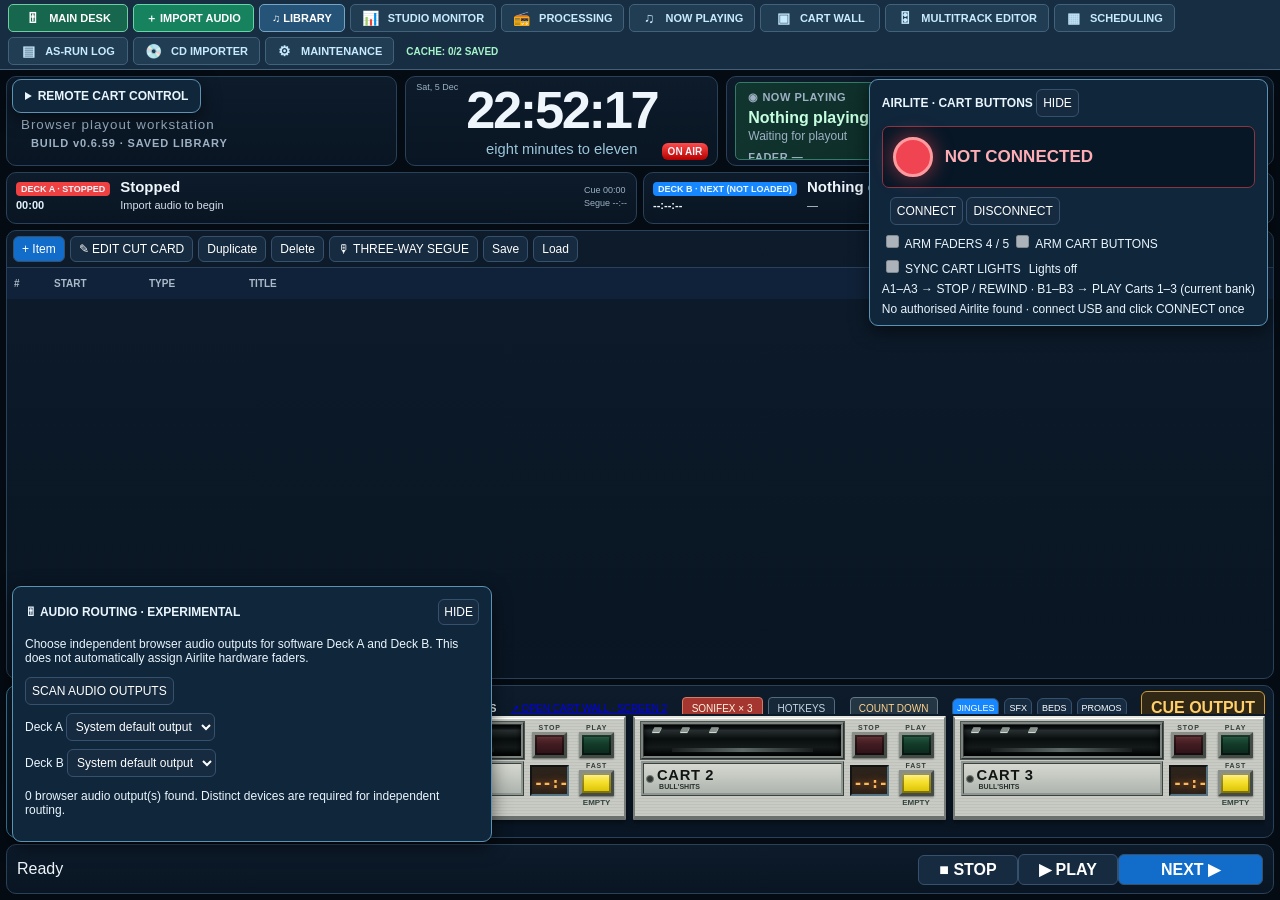
==== commit 2e7ebdc6: "Expose compact playlist audition controls and bust cache" ====
--- a/index.html
+++ b/index.html
@@ -33,6 +33,11 @@
 #carts .sfStatus.cueReady{background:#e6a426!important;color:#241800!important;border-color:#ffe29c!important;box-shadow:0 0 11px #e6a426b0,inset 0 0 6px #ffdf8b!important;font-weight:900}
 #carts .cartCued{outline:2px solid #f5b632;outline-offset:-2px}
 #cartCueOutput{font-weight:800;color:#ffcf6c;border:1px solid #d39c32;background:#302715;cursor:pointer}
+</style><style>
+#schedule .playlistCueControls{display:inline-flex;gap:3px;margin-left:9px;vertical-align:middle}
+#schedule .playlistCueBtn{padding:2px 5px;font-size:9px;font-weight:800;border:1px solid #bd9a4b;border-radius:3px;background:#192632;color:#ffd47a;cursor:pointer;line-height:1.25}
+#schedule .playlistCueBtn.cueActive{background:#f2b642;color:#161b20;box-shadow:0 0 7px #f2b642}
+#schedule .row>div:nth-child(4){min-width:0;overflow:hidden}
 </style></head>
 <body><script src="global-nav.js?v=0.6.57" defer></script>
 <nav class="bullNav" style="display:flex;gap:12px;align-items:center;padding:7px 12px;background:#172e42;font-size:12px"><a style="color:#b5e4ff" href="production-studio.html" target="_blank" rel="noopener">↗ PRODUCTION STUDIO</a><a style="color:#b5e4ff" href="scheduling.html" target="_blank" rel="noopener">↗ SCHEDULING</a><a style="color:#b5e4ff" href="logging.html" target="_blank" rel="noopener">↗ AS-RUN LOG</a><a style="color:#b5e4ff" href="cart-wall.html" target="_blank" rel="noopener">↗ CART WALL</a><a style="color:#b5e4ff" href="studio-monitor.html" target="_blank" rel="noopener">↗ STUDIO MONITOR</a><a style="color:#b5e4ff" href="now-playing.html" target="_blank" rel="noopener">↗ NOW PLAYING</a><a style="color:#b5e4ff" href="cd-importer.html" target="_blank" rel="noopener">↗ CD IMPORTER</a><span id="safetyCacheStatus" style="color:#a6f5ca;font-size:10px;white-space:nowrap">CACHE: PREPARING</span></nav><div class="app">
@@ -114,7 +119,7 @@
 <div id="spotifyListenModal" class="modal hidden"><div class="modalCard spotifyListenCard"><div class="spotifyListenHead"><h3>SPOTIFY — PERSONAL LISTENING</h3><button id="spotifyListenClose">✕ Close</button></div><p>Official Spotify player. Playback requires Spotify login and is separate from Eldoret's playout decks, carts and mixer.</p><iframe id="spotifyListenFrame" title="Spotify personal listening" src="about:blank" width="100%" height="352" frameborder="0" allow="autoplay; clipboard-write; encrypted-media; fullscreen; picture-in-picture" loading="lazy"></iframe></div></div><div id="toast"></div>
 <script src="cut-levels.js?v=0.6.56"></script><script src="meter.js?v=0.6.58"></script><script src="desk-now-playing.js?v=0.6.51-fader-start"></script>
 <script src="audit.js?v=0.6.45"></script>
-<script src="safety-cache.js?v=0.6.45"></script><script src="audio-library.js?v=0.6.59"></script><script src="app.js?v=0.6.60-cue-deck"></script>
+<script src="safety-cache.js?v=0.6.45"></script><script src="audio-library.js?v=0.6.59"></script><script src="app.js?v=0.6.62-playlist-cue"></script>
 <script src="fader-decks.js?v=0.6.52"></script>
 <script src="markers.js?v=0.6.52"></script>
 <script src="hotbox.js?v=0.6.61-fader-c"></script>
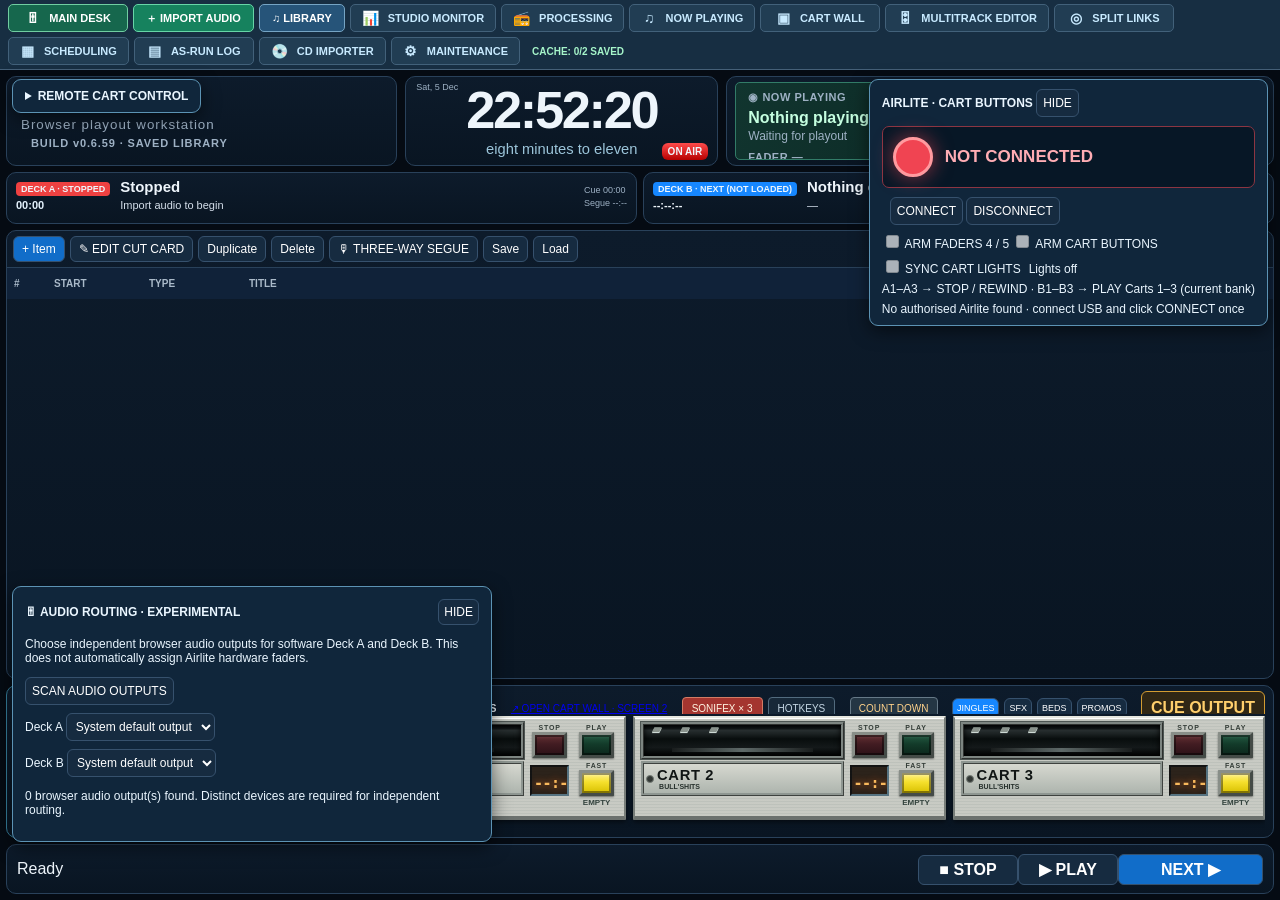
==== commit 454eb88a: "Refresh fader layout fix on studio reload" ====
--- a/index.html
+++ b/index.html
@@ -120,7 +120,7 @@
 <script src="cut-levels.js?v=0.6.56"></script><script src="meter.js?v=0.6.58"></script><script src="desk-now-playing.js?v=0.6.51-fader-start"></script>
 <script src="audit.js?v=0.6.45"></script>
 <script src="safety-cache.js?v=0.6.45"></script><script src="audio-library.js?v=0.6.59"></script><script src="app.js?v=0.6.62-playlist-cue"></script>
-<script src="fader-decks.js?v=0.6.52"></script>
+<script src="fader-decks.js?v=0.6.63-compact-options"></script>
 <script src="markers.js?v=0.6.52"></script>
 <script src="hotbox.js?v=0.6.61-fader-c"></script>
 <script src="voice-track.js?v=0.6.52"></script>
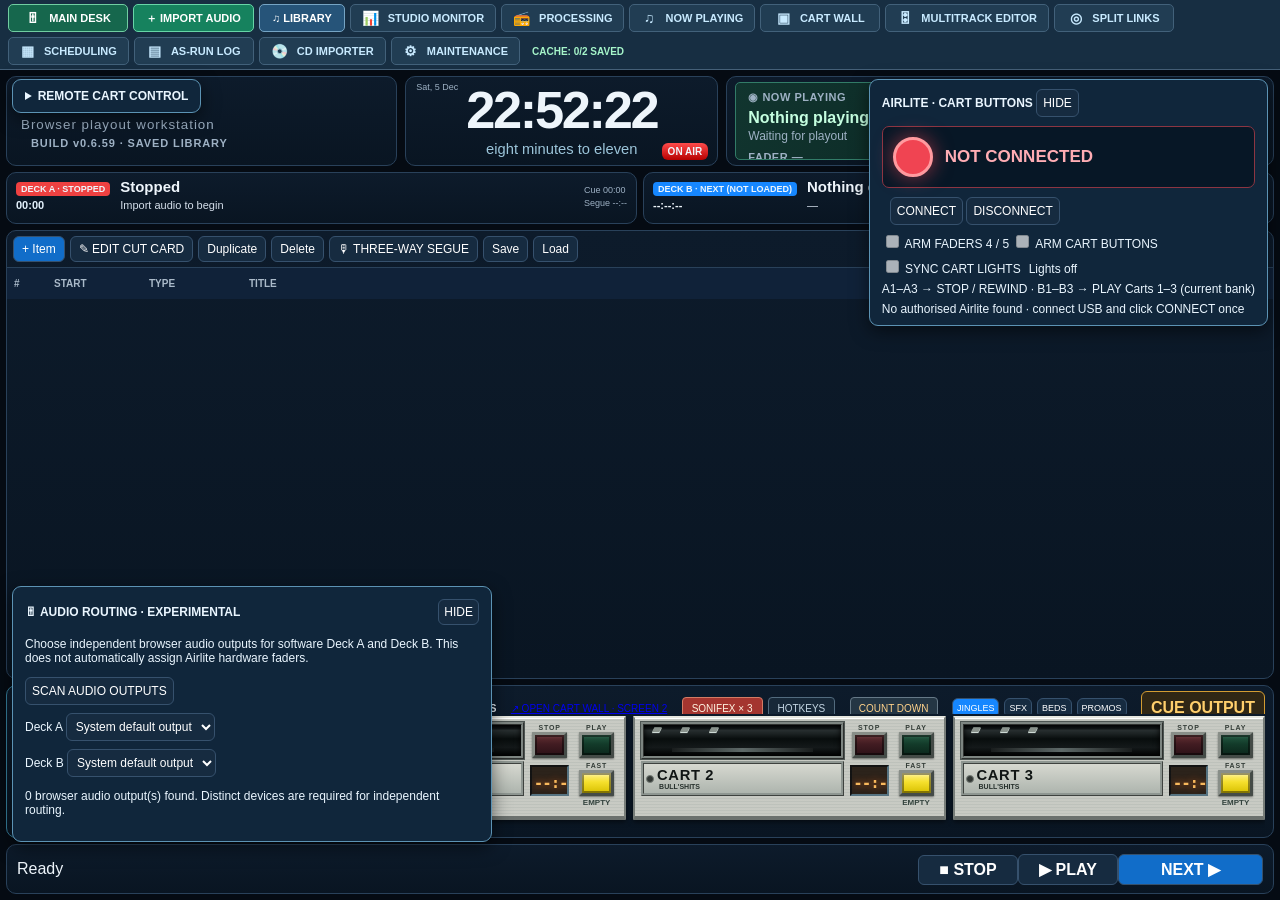
==== commit 2f53d955: "Enable Now Playing and accurate cart/hotbox event logging" ====
--- a/index.html
+++ b/index.html
@@ -117,12 +117,12 @@
 <audio id="deckA"></audio><audio id="deckB"></audio>
 <div id="cartModal" class="modal hidden"><div class="modalCard"><h3>Edit cart</h3><label>Name<input id="cartName"></label><label>Colour<input id="cartColor" type="color"></label><label><input id="cartLoop" type="checkbox"> Loop</label><div class="modalActions"><button id="cartClear">Clear cart</button><button id="cartCancel">Cancel</button><button id="cartSave" class="go">Save</button></div></div></div>
 <div id="spotifyListenModal" class="modal hidden"><div class="modalCard spotifyListenCard"><div class="spotifyListenHead"><h3>SPOTIFY — PERSONAL LISTENING</h3><button id="spotifyListenClose">✕ Close</button></div><p>Official Spotify player. Playback requires Spotify login and is separate from Eldoret's playout decks, carts and mixer.</p><iframe id="spotifyListenFrame" title="Spotify personal listening" src="about:blank" width="100%" height="352" frameborder="0" allow="autoplay; clipboard-write; encrypted-media; fullscreen; picture-in-picture" loading="lazy"></iframe></div></div><div id="toast"></div>
-<script src="cut-levels.js?v=0.6.56"></script><script src="meter.js?v=0.6.58"></script><script src="desk-now-playing.js?v=0.6.51-fader-start"></script>
-<script src="audit.js?v=0.6.45"></script>
-<script src="safety-cache.js?v=0.6.45"></script><script src="audio-library.js?v=0.6.59"></script><script src="app.js?v=0.6.62-playlist-cue"></script>
+<script src="cut-levels.js?v=0.6.56"></script><script src="meter.js?v=0.6.58"></script><script src="desk-now-playing.js?v=0.6.64-nowplaying"></script>
+<script src="audit.js?v=0.6.64-nowplaying"></script>
+<script src="safety-cache.js?v=0.6.45"></script><script src="audio-library.js?v=0.6.59"></script><script src="app.js?v=0.6.64-nowplaying"></script>
 <script src="fader-decks.js?v=0.6.63-compact-options"></script>
 <script src="markers.js?v=0.6.52"></script>
-<script src="hotbox.js?v=0.6.61-fader-c"></script>
+<script src="hotbox.js?v=0.6.64-nowplaying"></script>
 <script src="voice-track.js?v=0.6.52"></script>
 <script src="demo-library.js?v=0.6.45"></script>
 <script src="cut-cards.js?v=0.6.52"></script><script src="library-access.js?v=0.6.45"></script><script src="desk-layout.js?v=0.6.45"></script><script>
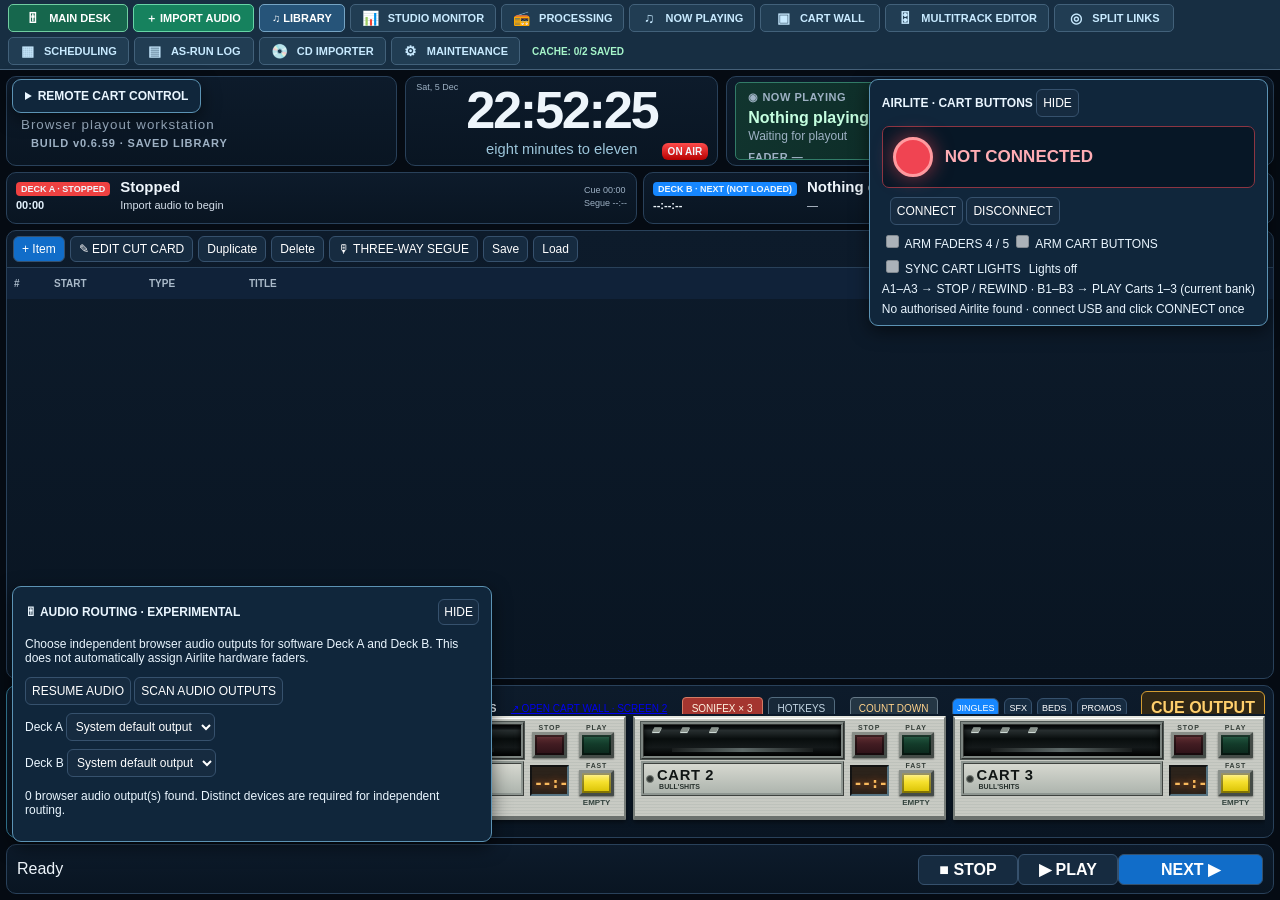
==== commit f5b27646: "Connect routing controls to actual audio output and add Resume Audio" ====
--- a/index.html
+++ b/index.html
@@ -117,7 +117,7 @@
 <audio id="deckA"></audio><audio id="deckB"></audio>
 <div id="cartModal" class="modal hidden"><div class="modalCard"><h3>Edit cart</h3><label>Name<input id="cartName"></label><label>Colour<input id="cartColor" type="color"></label><label><input id="cartLoop" type="checkbox"> Loop</label><div class="modalActions"><button id="cartClear">Clear cart</button><button id="cartCancel">Cancel</button><button id="cartSave" class="go">Save</button></div></div></div>
 <div id="spotifyListenModal" class="modal hidden"><div class="modalCard spotifyListenCard"><div class="spotifyListenHead"><h3>SPOTIFY — PERSONAL LISTENING</h3><button id="spotifyListenClose">✕ Close</button></div><p>Official Spotify player. Playback requires Spotify login and is separate from Eldoret's playout decks, carts and mixer.</p><iframe id="spotifyListenFrame" title="Spotify personal listening" src="about:blank" width="100%" height="352" frameborder="0" allow="autoplay; clipboard-write; encrypted-media; fullscreen; picture-in-picture" loading="lazy"></iframe></div></div><div id="toast"></div>
-<script src="cut-levels.js?v=0.6.56"></script><script src="meter.js?v=0.6.58"></script><script src="desk-now-playing.js?v=0.6.64-nowplaying"></script>
+<script src="cut-levels.js?v=0.6.56"></script><script src="meter.js?v=0.6.65-audio-route"></script><script src="desk-now-playing.js?v=0.6.64-nowplaying"></script>
 <script src="audit.js?v=0.6.64-nowplaying"></script>
 <script src="safety-cache.js?v=0.6.45"></script><script src="audio-library.js?v=0.6.59"></script><script src="app.js?v=0.6.64-nowplaying"></script>
 <script src="fader-decks.js?v=0.6.63-compact-options"></script>
@@ -276,7 +276,7 @@
 const panel=document.createElement('section');
 panel.id='bullAudioRouting';
 panel.style.cssText='position:fixed;left:12px;bottom:58px;z-index:9997;width:min(480px,calc(100vw - 24px));max-height:55vh;overflow:auto;background:#10263b;color:#eaf6ff;border:1px solid #5c93b4;border-radius:9px;padding:12px;font:12px Arial;box-shadow:0 5px 18px #0008';
-panel.innerHTML='<div style="display:flex;justify-content:space-between;align-items:center"><strong>🎚 AUDIO ROUTING · EXPERIMENTAL</strong><button id="routeToggle" style="padding:5px">HIDE</button></div><div id="routeBody"><p>Choose independent browser audio outputs for software Deck A and Deck B. This does not automatically assign Airlite hardware faders.</p><button id="routeScan" style="padding:6px">SCAN AUDIO OUTPUTS</button><div style="margin-top:8px">Deck A <select id="routeA" style="max-width:85%;padding:5px"></select></div><div style="margin-top:8px">Deck B <select id="routeB" style="max-width:85%;padding:5px"></select></div><p id="routeStatus">Outputs not scanned yet.</p></div>';
+panel.innerHTML='<div style="display:flex;justify-content:space-between;align-items:center"><strong>🎚 AUDIO ROUTING · EXPERIMENTAL</strong><button id="routeToggle" style="padding:5px">HIDE</button></div><div id="routeBody"><p>Choose independent browser audio outputs for software Deck A and Deck B. This does not automatically assign Airlite hardware faders.</p><button id="routeResume" style="padding:6px">RESUME AUDIO</button> <button id="routeScan" style="padding:6px">SCAN AUDIO OUTPUTS</button><div style="margin-top:8px">Deck A <select id="routeA" style="max-width:85%;padding:5px"></select></div><div style="margin-top:8px">Deck B <select id="routeB" style="max-width:85%;padding:5px"></select></div><p id="routeStatus">Outputs not scanned yet.</p></div>';
 document.body.append(panel);
 const $=id=>document.getElementById(id),A=$('deckA'),B=$('deckB'),status=$('routeStatus');
 const toggle=$('routeToggle'),body=$('routeBody');
@@ -297,12 +297,13 @@
 }
 async function apply(which){
  const audio=which==='A'?A:B,select=$('route'+which);
- if(typeof audio.setSinkId!=='function'){status.textContent='This Chromium build does not support per-player output selection (setSinkId).';return}
- try{
-  await audio.setSinkId(select.value);
+ if(typeof window.bullRouteAudio!=='function'){status.textContent='This Chromium build does not support per-player output selection (setSinkId).';return}
+ try{
+  await window.bullRouteAudio(audio,select.value);
   status.textContent='Deck '+which+' output selected: '+select.options[select.selectedIndex].text+'. Other deck unchanged.';
  }catch(e){status.textContent='Deck '+which+' routing failed: '+e.message}
 }
+$('routeResume').onclick=async()=>{try{await window.bullRecoverAudio();status.textContent='Audio engine RUNNING. If silent, scan and select the Airlite output below.'}catch(e){status.textContent='Audio resume failed: '+e.message}};
 $('routeScan').onclick=scan;
 $('routeA').onchange=()=>apply('A');
 $('routeB').onchange=()=>apply('B');
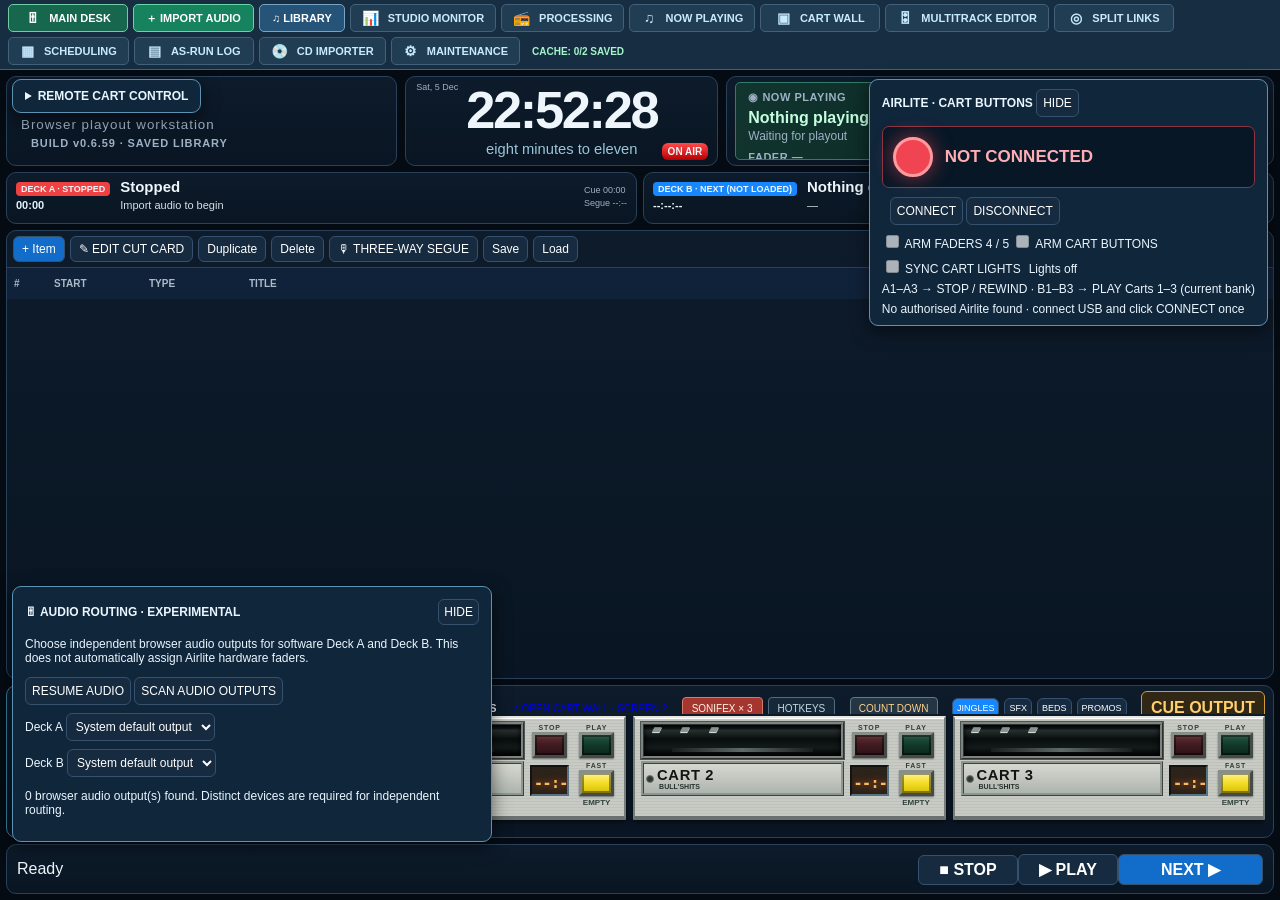
==== commit ef633f5f: "Publish read-only Airlite telemetry for Maintenance console overlays" ====
--- a/index.html
+++ b/index.html
@@ -117,7 +117,7 @@
 <audio id="deckA"></audio><audio id="deckB"></audio>
 <div id="cartModal" class="modal hidden"><div class="modalCard"><h3>Edit cart</h3><label>Name<input id="cartName"></label><label>Colour<input id="cartColor" type="color"></label><label><input id="cartLoop" type="checkbox"> Loop</label><div class="modalActions"><button id="cartClear">Clear cart</button><button id="cartCancel">Cancel</button><button id="cartSave" class="go">Save</button></div></div></div>
 <div id="spotifyListenModal" class="modal hidden"><div class="modalCard spotifyListenCard"><div class="spotifyListenHead"><h3>SPOTIFY — PERSONAL LISTENING</h3><button id="spotifyListenClose">✕ Close</button></div><p>Official Spotify player. Playback requires Spotify login and is separate from Eldoret's playout decks, carts and mixer.</p><iframe id="spotifyListenFrame" title="Spotify personal listening" src="about:blank" width="100%" height="352" frameborder="0" allow="autoplay; clipboard-write; encrypted-media; fullscreen; picture-in-picture" loading="lazy"></iframe></div></div><div id="toast"></div>
-<script src="cut-levels.js?v=0.6.56"></script><script src="meter.js?v=0.6.65-audio-route"></script><script src="desk-now-playing.js?v=0.6.64-nowplaying"></script>
+<script src="airlite-telemetry.js?v=0.6.66"></script><script src="cut-levels.js?v=0.6.56"></script><script src="meter.js?v=0.6.65-audio-route"></script><script src="desk-now-playing.js?v=0.6.64-nowplaying"></script>
 <script src="audit.js?v=0.6.64-nowplaying"></script>
 <script src="safety-cache.js?v=0.6.45"></script><script src="audio-library.js?v=0.6.59"></script><script src="app.js?v=0.6.64-nowplaying"></script>
 <script src="fader-decks.js?v=0.6.63-compact-options"></script>
@@ -172,6 +172,7 @@
 setInterval(()=>{syncLights()},200);
 function report(e){
  const bytes=Array.from(new Uint8Array(e.data.buffer,e.data.byteOffset,e.data.byteLength));
+ window.bullAirliteTelemetry?.report(bytes);
  // Monitor recordings include the protocol header in data, with reportId 0.
  if(bytes[0]===0x04&&bytes[1]===0xc4&&bytes.length>=10){
   const next=[bytes[2],bytes[3]],pressed=[];
@@ -196,6 +197,7 @@
 const badge=bar.querySelector('#airliteConnectionBadge'),lamp=bar.querySelector('#airliteConnectionLamp'),connectionLabel=bar.querySelector('#airliteConnectionLabel');
 let connecting=false,manuallyStopped=false,connectionVersion=0,pendingDevice=null;
 function showConnection(connected,text){
+ window.bullAirliteTelemetry?.connection(connected);
  const colour=connected?'#32e77b':'#f04452';
  lamp.style.background=colour;lamp.style.borderColor=connected?'#a5ffc6':'#ff9a9f';
  lamp.style.boxShadow='0 0 20px '+colour+'99';
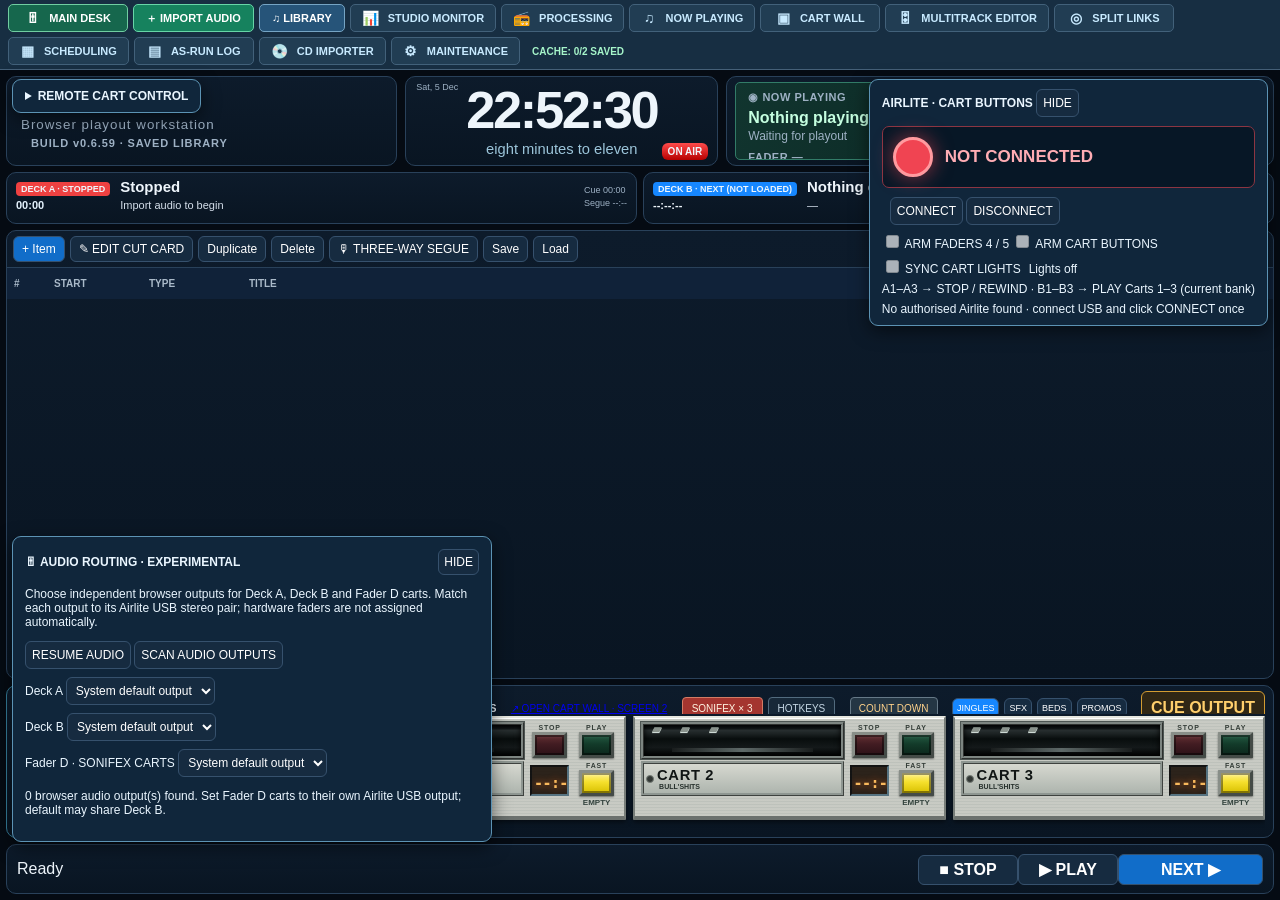
==== commit 271cfa6c: "Add Fader D cart audio output selector" ====
--- a/index.html
+++ b/index.html
@@ -119,7 +119,7 @@
 <div id="spotifyListenModal" class="modal hidden"><div class="modalCard spotifyListenCard"><div class="spotifyListenHead"><h3>SPOTIFY — PERSONAL LISTENING</h3><button id="spotifyListenClose">✕ Close</button></div><p>Official Spotify player. Playback requires Spotify login and is separate from Eldoret's playout decks, carts and mixer.</p><iframe id="spotifyListenFrame" title="Spotify personal listening" src="about:blank" width="100%" height="352" frameborder="0" allow="autoplay; clipboard-write; encrypted-media; fullscreen; picture-in-picture" loading="lazy"></iframe></div></div><div id="toast"></div>
 <script src="airlite-telemetry.js?v=0.6.66"></script><script src="cut-levels.js?v=0.6.56"></script><script src="meter.js?v=0.6.65-audio-route"></script><script src="desk-now-playing.js?v=0.6.64-nowplaying"></script>
 <script src="audit.js?v=0.6.64-nowplaying"></script>
-<script src="safety-cache.js?v=0.6.45"></script><script src="audio-library.js?v=0.6.59"></script><script src="app.js?v=0.6.64-nowplaying"></script>
+<script src="safety-cache.js?v=0.6.45"></script><script src="audio-library.js?v=0.6.59"></script><script src="app.js?v=0.6.67-cart-routing"></script>
 <script src="fader-decks.js?v=0.6.63-compact-options"></script>
 <script src="markers.js?v=0.6.52"></script>
 <script src="hotbox.js?v=0.6.64-nowplaying"></script>
@@ -278,7 +278,7 @@
 const panel=document.createElement('section');
 panel.id='bullAudioRouting';
 panel.style.cssText='position:fixed;left:12px;bottom:58px;z-index:9997;width:min(480px,calc(100vw - 24px));max-height:55vh;overflow:auto;background:#10263b;color:#eaf6ff;border:1px solid #5c93b4;border-radius:9px;padding:12px;font:12px Arial;box-shadow:0 5px 18px #0008';
-panel.innerHTML='<div style="display:flex;justify-content:space-between;align-items:center"><strong>🎚 AUDIO ROUTING · EXPERIMENTAL</strong><button id="routeToggle" style="padding:5px">HIDE</button></div><div id="routeBody"><p>Choose independent browser audio outputs for software Deck A and Deck B. This does not automatically assign Airlite hardware faders.</p><button id="routeResume" style="padding:6px">RESUME AUDIO</button> <button id="routeScan" style="padding:6px">SCAN AUDIO OUTPUTS</button><div style="margin-top:8px">Deck A <select id="routeA" style="max-width:85%;padding:5px"></select></div><div style="margin-top:8px">Deck B <select id="routeB" style="max-width:85%;padding:5px"></select></div><p id="routeStatus">Outputs not scanned yet.</p></div>';
+panel.innerHTML='<div style="display:flex;justify-content:space-between;align-items:center"><strong>🎚 AUDIO ROUTING · EXPERIMENTAL</strong><button id="routeToggle" style="padding:5px">HIDE</button></div><div id="routeBody"><p>Choose independent browser outputs for Deck A, Deck B and Fader D carts. Match each output to its Airlite USB stereo pair; hardware faders are not assigned automatically.</p><button id="routeResume" style="padding:6px">RESUME AUDIO</button> <button id="routeScan" style="padding:6px">SCAN AUDIO OUTPUTS</button><div style="margin-top:8px">Deck A <select id="routeA" style="max-width:85%;padding:5px"></select></div><div style="margin-top:8px">Deck B <select id="routeB" style="max-width:85%;padding:5px"></select></div><div style="margin-top:8px">Fader D · SONIFEX CARTS <select id="routeCarts" style="max-width:85%;padding:5px"></select></div><p id="routeStatus">Outputs not scanned yet.</p></div>';
 document.body.append(panel);
 const $=id=>document.getElementById(id),A=$('deckA'),B=$('deckB'),status=$('routeStatus');
 const toggle=$('routeToggle'),body=$('routeBody');
@@ -288,13 +288,13 @@
  try{
   const list=await navigator.mediaDevices.enumerateDevices();
   const outputs=list.filter(d=>d.kind==='audiooutput');
-  for(const id of ['routeA','routeB']){
-   const select=$(id),previous=select.value;select.innerHTML='';
+  for(const id of ['routeA','routeB','routeCarts']){
+   const select=$(id),previous=id==='routeCarts'?(localStorage.getItem('bull-cart-output-id')||''):select.value;select.innerHTML='';
    const def=document.createElement('option');def.value='';def.textContent='System default output';select.append(def);
    outputs.forEach((d,i)=>{const opt=document.createElement('option');opt.value=d.deviceId;opt.textContent=d.label||'Audio output '+(i+1);select.append(opt)});
    if([...select.options].some(o=>o.value===previous))select.value=previous;
   }
-  status.textContent=outputs.length+' browser audio output(s) found. Distinct devices are required for independent routing.';
+  status.textContent=outputs.length+' browser audio output(s) found. Set Fader D carts to their own Airlite USB output; default may share Deck B.';
  }catch(e){status.textContent='Scan failed: '+e.message}
 }
 async function apply(which){
@@ -309,6 +309,7 @@
 $('routeScan').onclick=scan;
 $('routeA').onchange=()=>apply('A');
 $('routeB').onchange=()=>apply('B');
+$('routeCarts').onchange=()=>{localStorage.setItem('bull-cart-output-id',$('routeCarts').value);status.textContent='Sonifex cart output saved: '+$('routeCarts').selectedOptions[0].text+'. Applies to newly started carts.'};
 scan();
 })();
 </script>
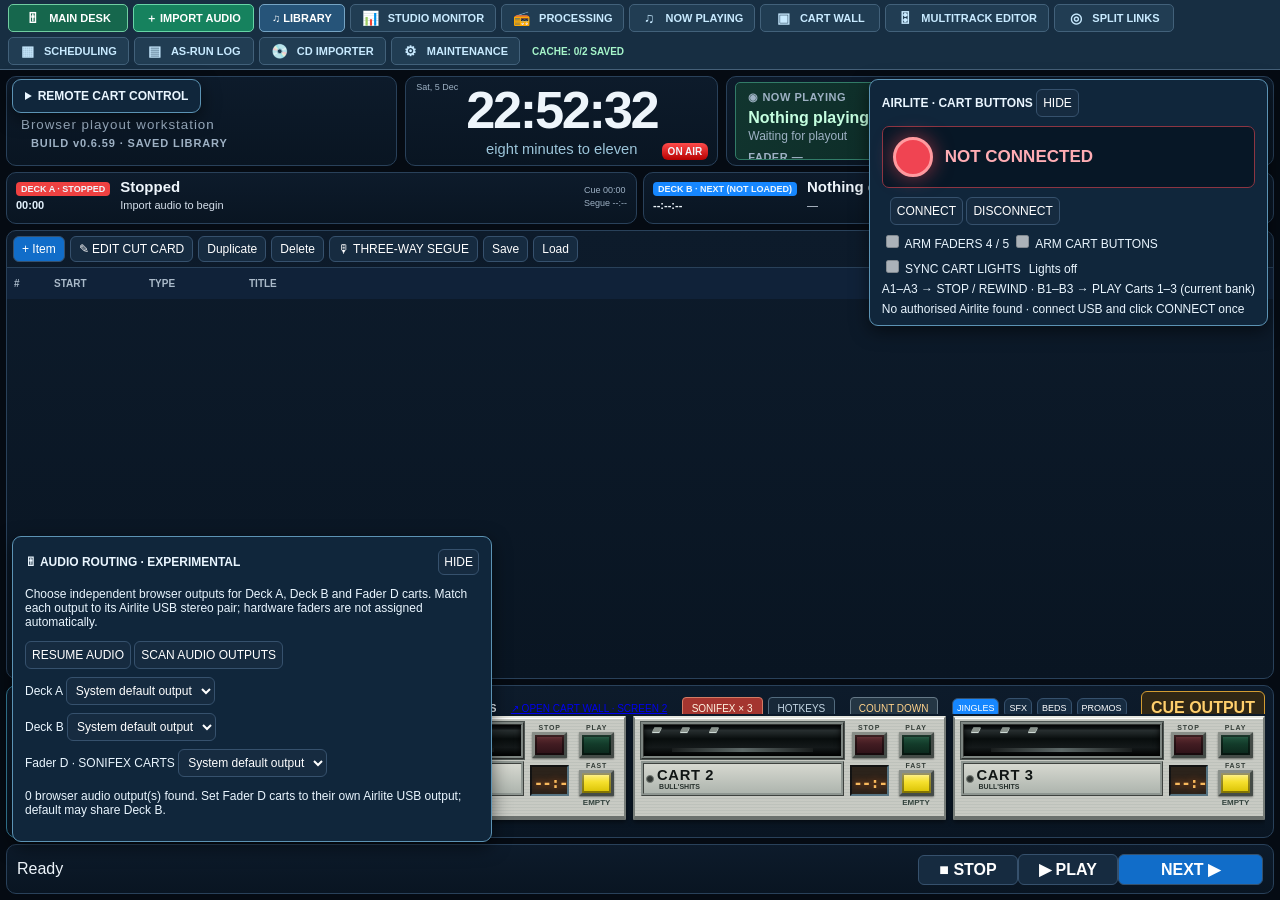
==== commit a057f7ef: "Accept Airlite CH1 PLAY commands on Mac playout via same-origin receiver" ====
--- a/index.html
+++ b/index.html
@@ -313,6 +313,19 @@
 scan();
 })();
 </script>
+<script>
+/* Reverse bridge test: Mac owns playback. No stop on network loss. */
+(()=>{'use strict';
+ const seen=new Set(),bus=new BroadcastChannel('bullshits-mac-play-v1');
+ bus.onmessage=e=>{
+  const p=e.data;
+  if(p?.type!=='play'||typeof p.id!=='string'||!Number.isFinite(p.at)||Math.abs(Date.now()-p.at)>2500||seen.has(p.id))return;
+  seen.add(p.id);if(seen.size>100)seen.clear();
+  const play=document.getElementById('playBtn');
+  if(play){play.click();const status=document.getElementById('status');if(status)status.textContent='Airlite CH1 → Mac PLAY command received'}
+ };
+})();
+</script>
 <script src="remote-host.js?v=0.6.57"></script>
 </body>
 </html>
